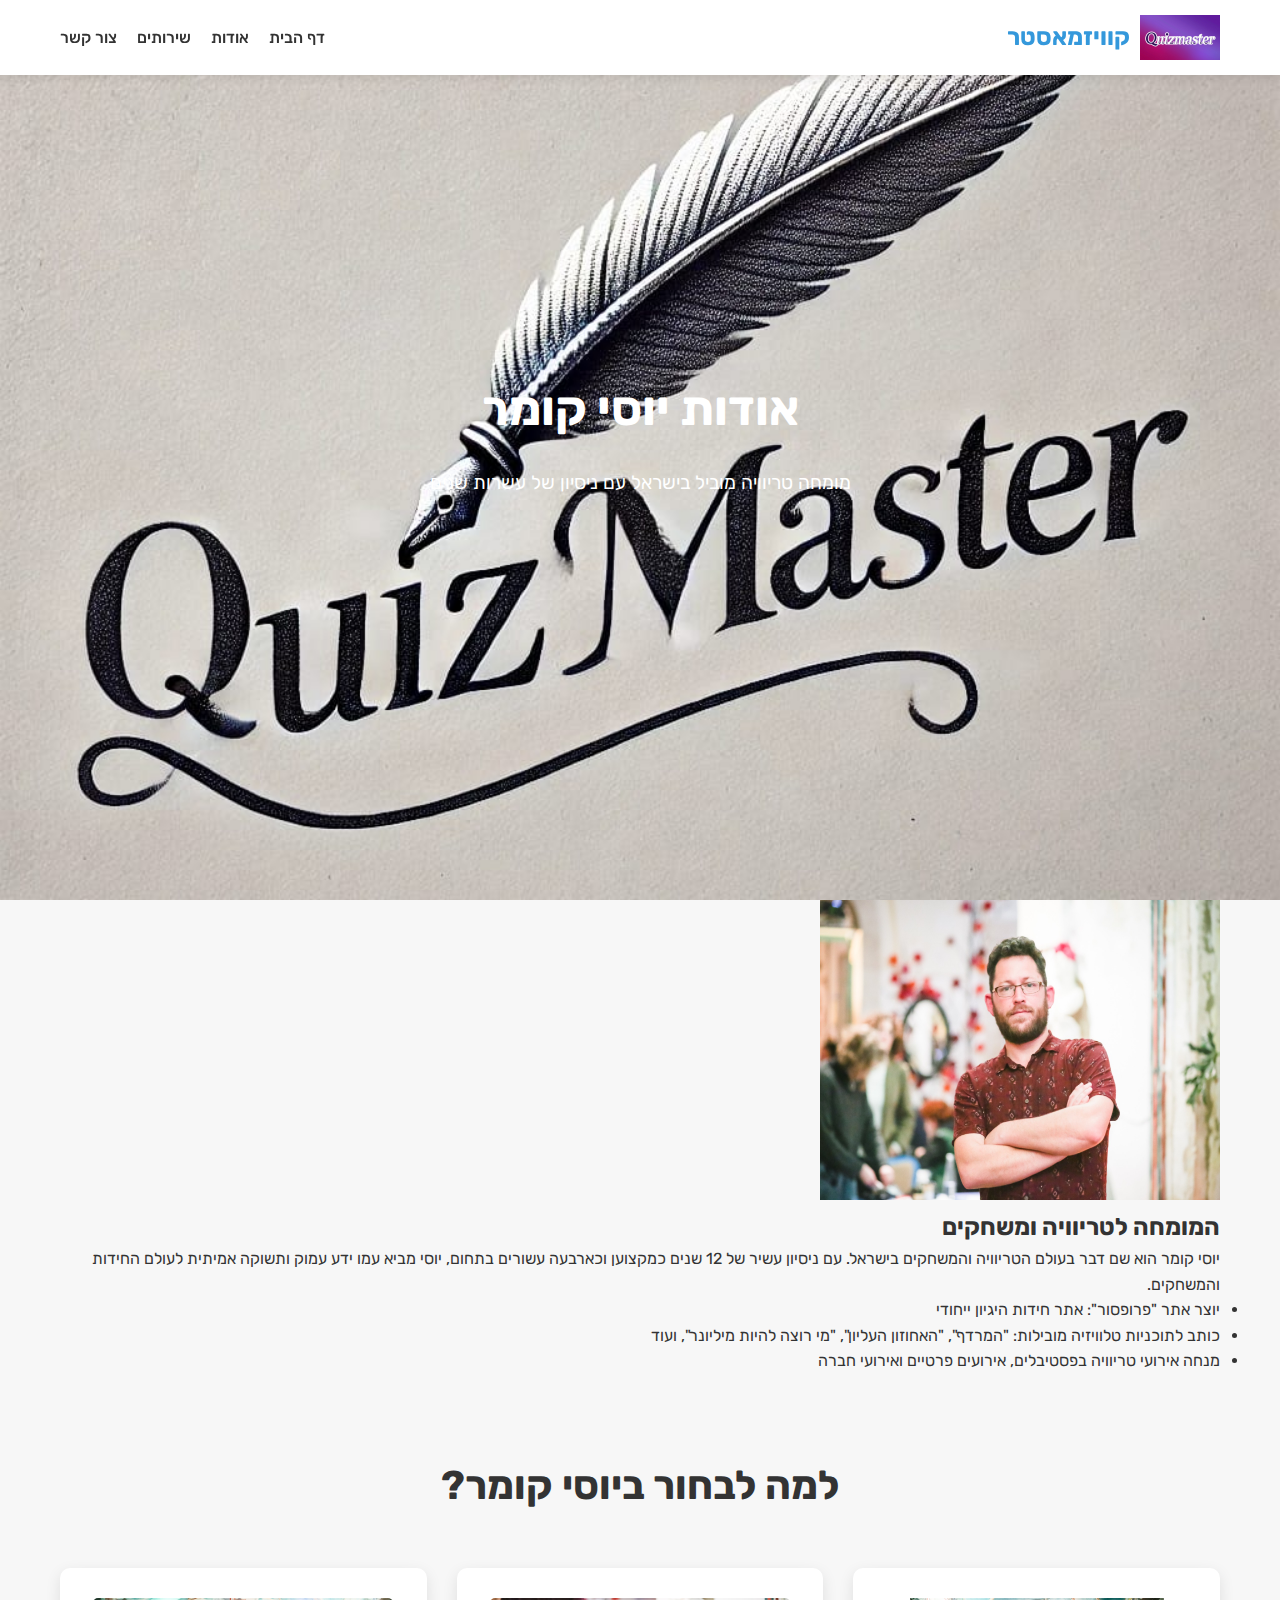
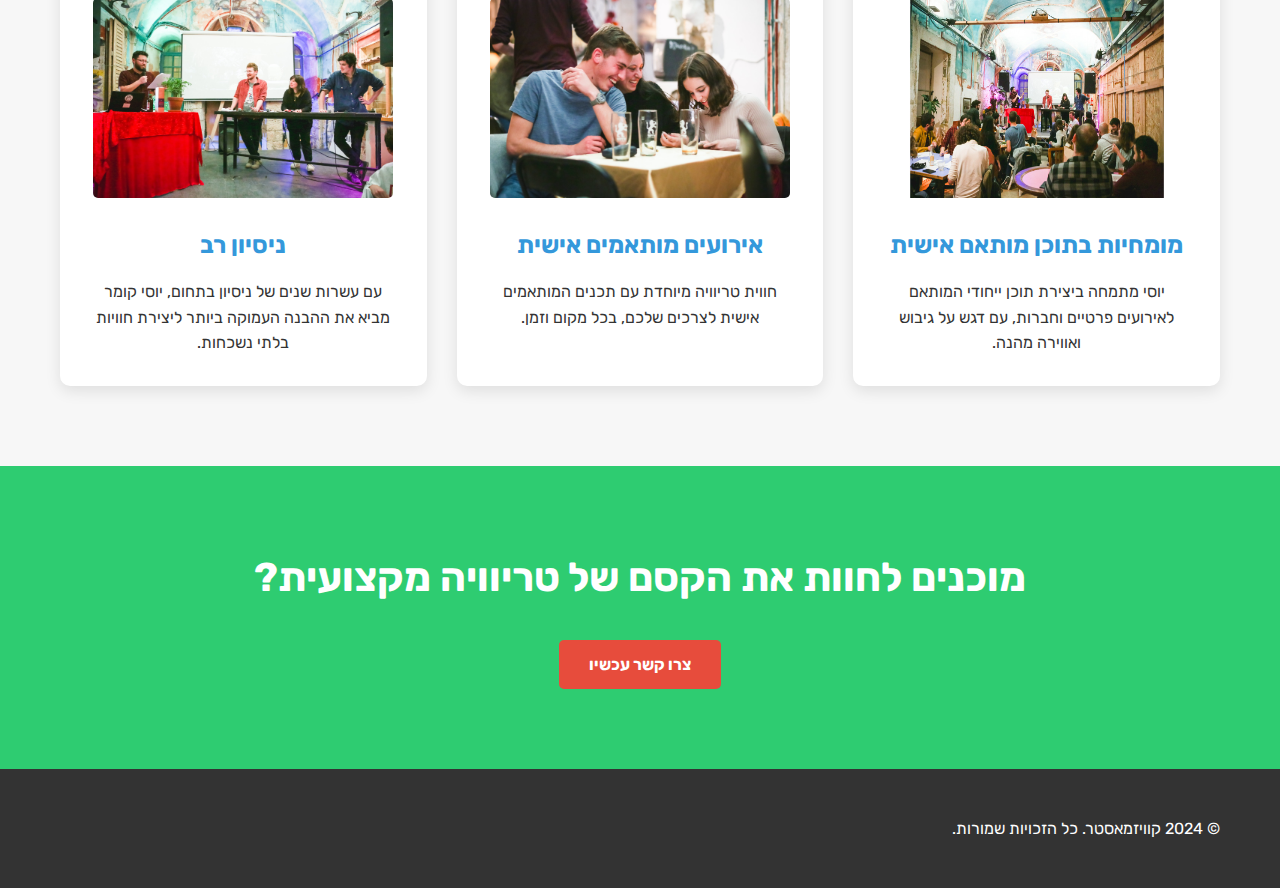
==== about.html @ f5af3669 "day 2" ====
<!DOCTYPE html>
<html lang="he" dir="rtl">
<head>
    <meta charset="UTF-8">
    <meta name="viewport" content="width=device-width, initial-scale=1.0">
    <title>אודות קוויזמאסטר - יוסי קומר</title>
    <link rel="stylesheet" href="style.css">
</head>
<body>
    <header>
        <div class="container">
            <nav>
                <a href="index.html" class="logo">
                    <img src="80slogo.jpg" alt="קוויזמאסטר לוגו" width="80" height="45">
                    <span>קוויזמאסטר</span>
                </a>
                <ul>
                    <li><a href="index.html">דף הבית</a></li>
                    <li><a href="about.html">אודות</a></li>
                    <li><a href="services.html">שירותים</a></li>
                    <li><a href="contact.html">צור קשר</a></li>
                </ul>
            </nav>
        </div>
    </header>

    <main>
        <section class="hero about-hero">
            <div class="container">
                <h1>אודות יוסי קומר</h1>
                <p>מומחה טריוויה מוביל בישראל עם ניסיון של עשרות שנים</p>
            </div>
        </section>

        <section class="about-content">
            <div class="container">
                <div class="about-grid">
                    <div class="about-image">
                        <img src="IMG-20240827-WA0011.jpg" alt="יוסי קומר" width="400" height="300">
                    </div>
                    <div class="about-text">
                        <h2>המומחה לטריוויה ומשחקים</h2>
                        <p>יוסי קומר הוא שם דבר בעולם הטריוויה והמשחקים בישראל. עם ניסיון עשיר של 12 שנים כמקצוען וכארבעה עשורים בתחום, יוסי מביא עמו ידע עמוק ותשוקה אמיתית לעולם החידות והמשחקים.</p>
                        <ul class="achievements">
                            <li>יוצר אתר "פרופסור": אתר חידות היגיון ייחודי</li>
                            <li>כותב לתוכניות טלוויזיה מובילות: "המרדף", "האחוזון העליון", "מי רוצה להיות מיליונר", ועוד</li>
                            <li>מנחה אירועי טריוויה בפסטיבלים, אירועים פרטיים ואירועי חברה</li>
                        </ul>
                    </div>
                </div>
            </div>
        </section>

        <section class="features">
            <div class="container">
                <h2>למה לבחור ביוסי קומר?</h2>
                <div class="feature-grid">
                    <div class="feature-item">
                        <img src="IMG-20240827-WA0010.jpg" alt="טריוויה מגוונת" width="300" height="200">
                        <h3>מומחיות בתוכן מותאם אישית</h3>
                        <p>יוסי מתמחה ביצירת תוכן ייחודי המותאם לאירועים פרטיים וחברות, עם דגש על גיבוש ואווירה מהנה.</p>
                    </div>
                    <div class="feature-item">
                        <img src="IMG-20240827-WA0013.jpg" alt="אירועים מותאמים אישית" width="300" height="200">
                        <h3>אירועים מותאמים אישית</h3>
                        <p>חווית טריוויה מיוחדת עם תכנים המותאמים אישית לצרכים שלכם, בכל מקום וזמן.</p>
                    </div>
                    <div class="feature-item">
                        <img src="IMG-20240827-WA0012.jpg" alt="ניסיון רב" width="300" height="200">
                        <h3>ניסיון רב</h3>
                        <p>עם עשרות שנים של ניסיון בתחום, יוסי קומר מביא את ההבנה העמוקה ביותר ליצירת חוויות בלתי נשכחות.</p>
                    </div>
                </div>
            </div>
        </section>

        <section class="cta">
            <div class="container">
                <h2>מוכנים לחוות את הקסם של טריוויה מקצועית?</h2>
                <a href="contact.html" class="cta-button">צרו קשר עכשיו</a>
            </div>
        </section>
    </main>

    <footer>
        <div class="container">
            <p>&copy; 2024 קוויזמאסטר. כל הזכויות שמורות.</p>
            <div class="social-icons">
                <a href="#" aria-label="פייסבוק"><i class="fab fa-facebook"></i></a>
                <a href="#" aria-label="טוויטר"><i class="fab fa-twitter"></i></a>
                <a href="#" aria-label="אינסטגרם"><i class="fab fa-instagram"></i></a>
            </div>
        </div>
    </footer>
</body>
</html>
---- style.css ----
@import url('https://fonts.googleapis.com/css2?family=Rubik:wght@400;500;700&display=swap');

:root {
    --primary-color: #3498db;
    --secondary-color: #2ecc71;
    --background-color: #f7f7f7;
    --text-color: #333333;
    --accent-color: #e74c3c;
}

* {
    box-sizing: border-box;
    margin: 0;
    padding: 0;
}

body {
    font-family: 'Rubik', sans-serif;
    line-height: 1.6;
    background-color: var(--background-color);
    color: var(--text-color);
    direction: rtl;
}

.container {
    max-width: 1200px;
    margin: 0 auto;
    padding: 0 20px;
}

/* Header Styles */
header {
    background-color: #fff;
    box-shadow: 0 2px 10px rgba(0, 0, 0, 0.1);
    position: fixed;
    width: 100%;
    top: 0;
    z-index: 1000;
}

nav {
    display: flex;
    justify-content: space-between;
    align-items: center;
    padding: 15px 0;
}

.logo {
    display: flex;
    align-items: center;
    text-decoration: none;
    color: var(--primary-color);
    font-weight: 700;
    font-size: 1.5rem;
}

.logo img {
    margin-left: 10px;
}

nav ul {
    display: flex;
    list-style-type: none;
}

nav ul li {
    margin-right: 20px;
}

nav ul li a {
    text-decoration: none;
    color: var(--text-color);
    font-weight: 500;
    transition: color 0.3s ease;
}

nav ul li a:hover {
    color: var(--primary-color);
}

/* Hero Section */
.hero {
    background-image: url('logos.jpg');
    background-size: cover;
    background-position: center;
    height: 100vh;
    display: flex;
    align-items: center;
    text-align: center;
    color: #fff;
}

.hero h1 {
    font-size: 3rem;
    margin-bottom: 20px;
}

.hero p {
    font-size: 1.2rem;
    margin-bottom: 30px;
}

.cta-button {
    display: inline-block;
    background-color: var(--accent-color);
    color: #fff;
    padding: 12px 30px;
    border-radius: 5px;
    text-decoration: none;
    font-weight: 700;
    transition: background-color 0.3s ease, transform 0.3s ease;
}

.cta-button:hover {
    background-color: #c0392b;
    transform: translateY(-3px);
}

/* Features Section */
.features {
    padding: 80px 0;
}

.features h2 {
    text-align: center;
    font-size: 2.5rem;
    margin-bottom: 50px;
}

.feature-grid {
    display: grid;
    grid-template-columns: repeat(auto-fit, minmax(300px, 1fr));
    gap: 30px;
}

.feature-item {
    background-color: #fff;
    border-radius: 10px;
    padding: 30px;
    text-align: center;
    box-shadow: 0 5px 15px rgba(0, 0, 0, 0.1);
    transition: transform 0.3s ease;
}

.feature-item:hover {
    transform: translateY(-10px);
}

.feature-item img {
    max-width: 100%;
    border-radius: 5px;
    margin-bottom: 20px;
}

.feature-item h3 {
    font-size: 1.5rem;
    margin-bottom: 15px;
    color: var(--primary-color);
}

/* Testimonials Section */
.testimonials {
    background-color: var(--primary-color);
    color: #fff;
    padding: 80px 0;
}

.testimonials h2 {
    text-align: center;
    font-size: 2.5rem;
    margin-bottom: 50px;
}

.testimonial-slider {
    max-width: 800px;
    margin: 0 auto;
}

.testimonial-item {
    text-align: center;
}

.testimonial-item p {
    font-size: 1.2rem;
    font-style: italic;
    margin-bottom: 20px;
}

.testimonial-item cite {
    font-weight: 700;
}

/* CTA Section */
.cta {
    background-color: var(--secondary-color);
    color: #fff;
    padding: 80px 0;
    text-align: center;
}

.cta h2 {
    font-size: 2.5rem;
    margin-bottom: 30px;
}

/* Footer Styles */
footer {
    background-color: #333;
    color: #fff;
    padding: 40px 0;
}

footer .container {
    display: flex;
    justify-content: space-between;
    align-items: center;
}

.social-icons a {
    color: #fff;
    font-size: 1.5rem;
    margin-right: 15px;
    transition: color 0.3s ease;
}

.social-icons a:hover {
    color: var(--primary-color);
}

/* Responsive Design */
@media (max-width: 768px) {
    nav {
        flex-direction: column;
    }

    nav ul {
        margin-top: 20px;
    }

    .hero h1 {
        font-size: 2.5rem;
    }

    .feature-grid {
        grid-template-columns: 1fr;
    }

    footer .container {
        flex-direction: column;
        text-align: center;
    }

    .social-icons {
        margin-top: 20px;
    }
}
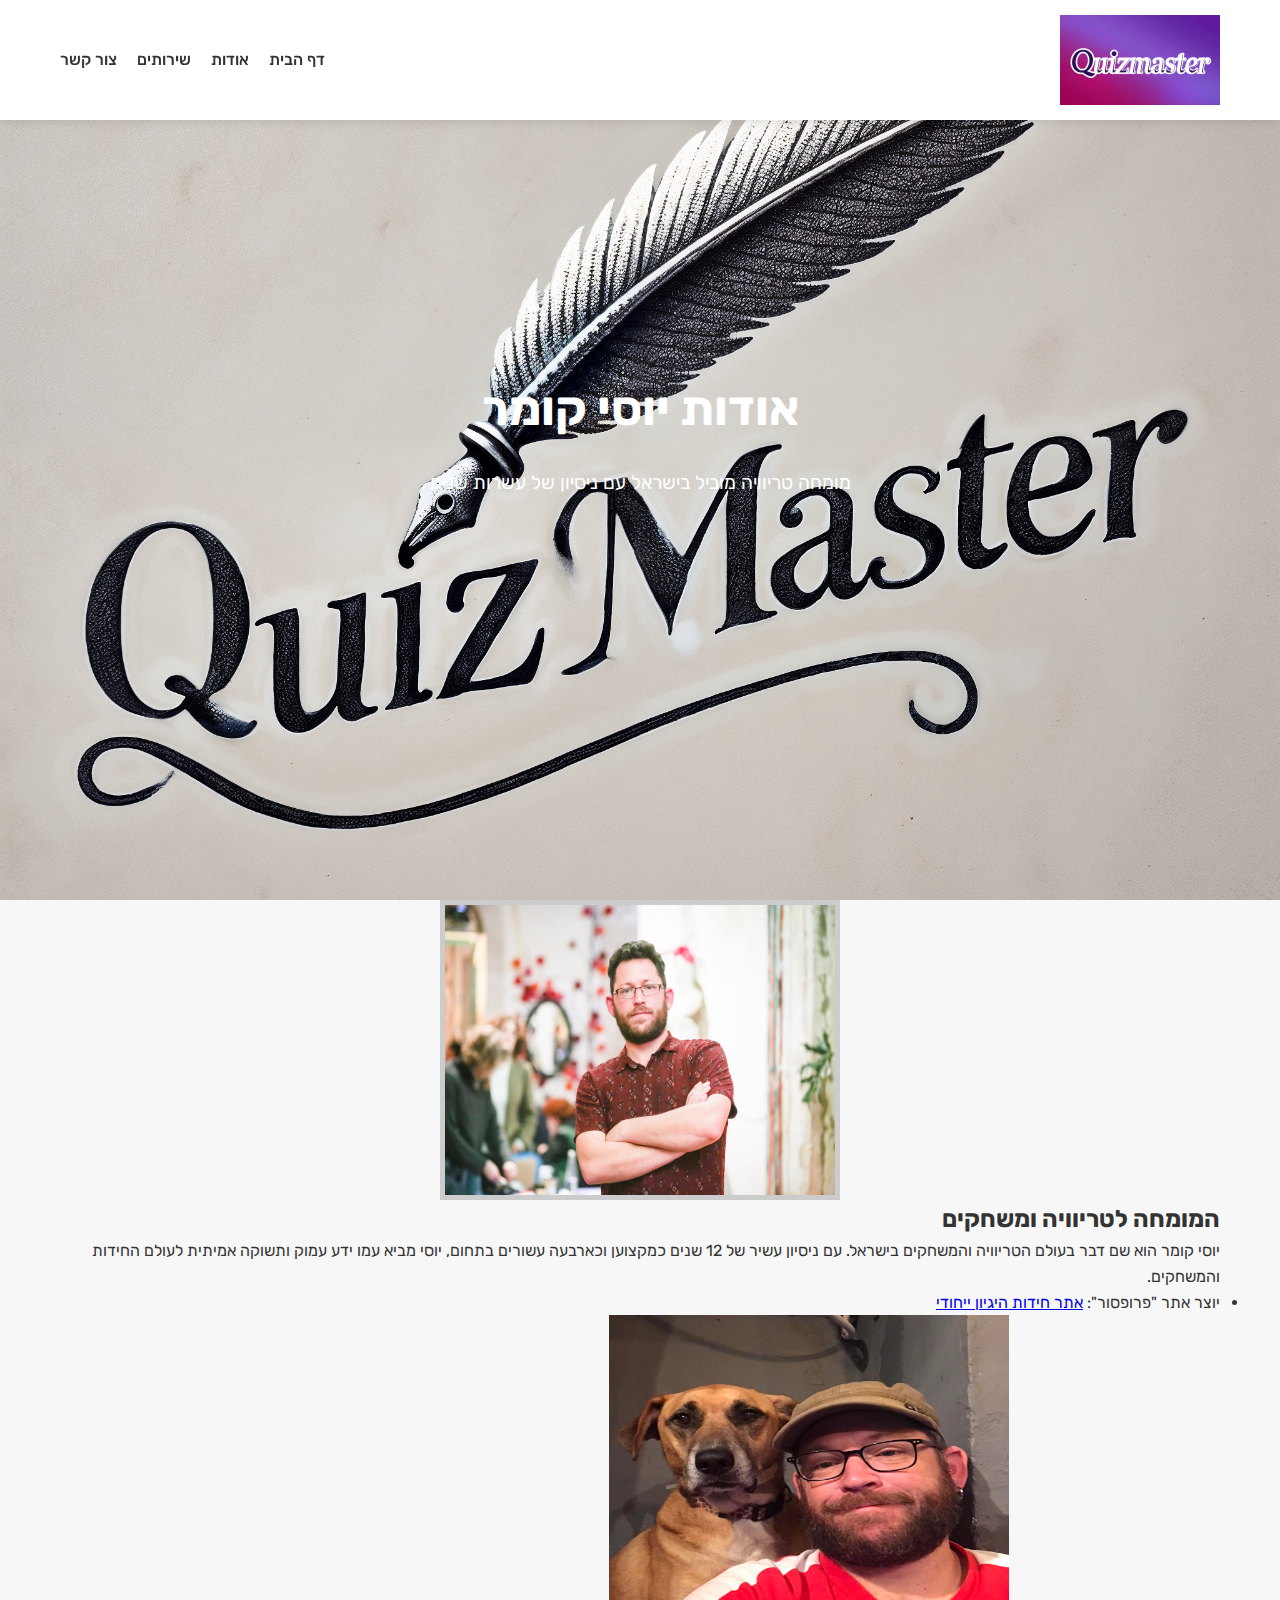
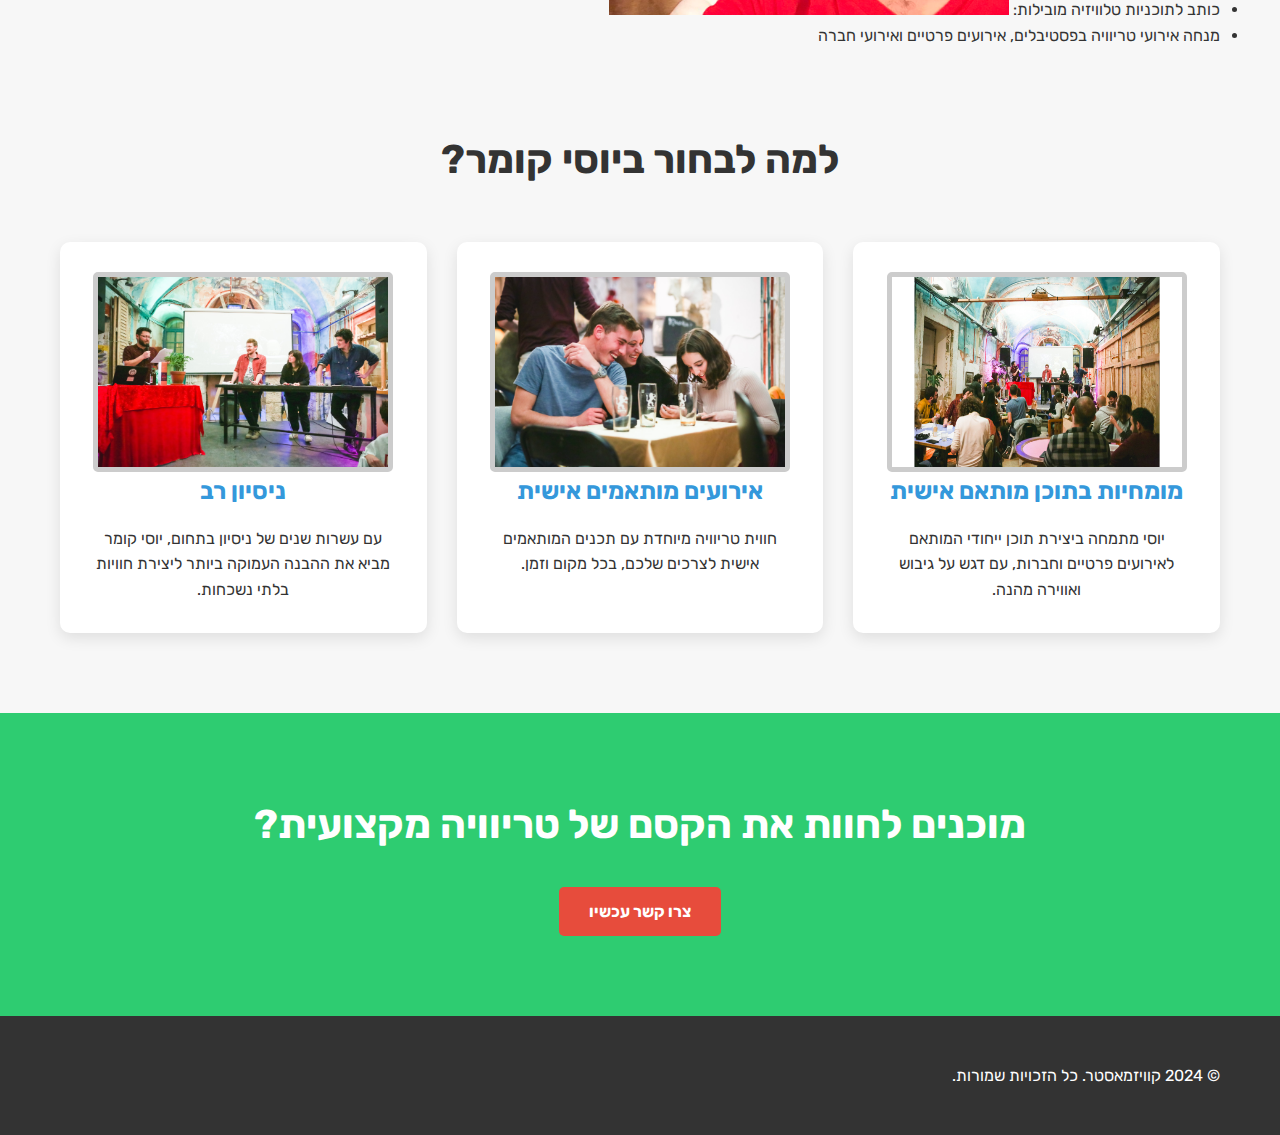
==== commit bd9d2e4c: "day 2" ====
--- a/about.html
+++ b/about.html
@@ -5,14 +5,20 @@
     <meta name="viewport" content="width=device-width, initial-scale=1.0">
     <title>אודות קוויזמאסטר - יוסי קומר</title>
     <link rel="stylesheet" href="style.css">
+    <style>
+        .about-image img, .feature-item img {
+            display: block;
+            margin: 0 auto;
+            border: 5px solid #ccc;
+        }
+    </style>
 </head>
 <body>
     <header>
         <div class="container">
             <nav>
                 <a href="index.html" class="logo">
-                    <img src="80slogo.jpg" alt="קוויזמאסטר לוגו" width="80" height="45">
-                    <span>קוויזמאסטר</span>
+                    <img src="80slogo.jpg" alt="קוויזמאסטר לוגו" width="160" height="90">
                 </a>
                 <ul>
                     <li><a href="index.html">דף הבית</a></li>
@@ -42,8 +48,8 @@
                         <h2>המומחה לטריוויה ומשחקים</h2>
                         <p>יוסי קומר הוא שם דבר בעולם הטריוויה והמשחקים בישראל. עם ניסיון עשיר של 12 שנים כמקצוען וכארבעה עשורים בתחום, יוסי מביא עמו ידע עמוק ותשוקה אמיתית לעולם החידות והמשחקים.</p>
                         <ul class="achievements">
-                            <li>יוצר אתר "פרופסור": אתר חידות היגיון ייחודי</li>
-                            <li>כותב לתוכניות טלוויזיה מובילות: "המרדף", "האחוזון העליון", "מי רוצה להיות מיליונר", ועוד</li>
+                            <li>יוצר אתר "פרופסור": <a href="https://professor.amiacyb.org/" target="_blank">אתר חידות היגיון ייחודי</a></li>
+                            <li>כותב לתוכניות טלוויזיה מובילות: <img src="busby.jpg" alt="תוכניות טלוויזיה" width="400" height="300"></li>
                             <li>מנחה אירועי טריוויה בפסטיבלים, אירועים פרטיים ואירועי חברה</li>
                         </ul>
                     </div>
--- a/style.css
+++ b/style.css
@@ -80,7 +80,7 @@
 
 /* Hero Section */
 .hero {
-    background-image: url('logos.jpg');
+    background-image: url('logos2.jpg');
     background-size: cover;
     background-position: center;
     height: 100vh;
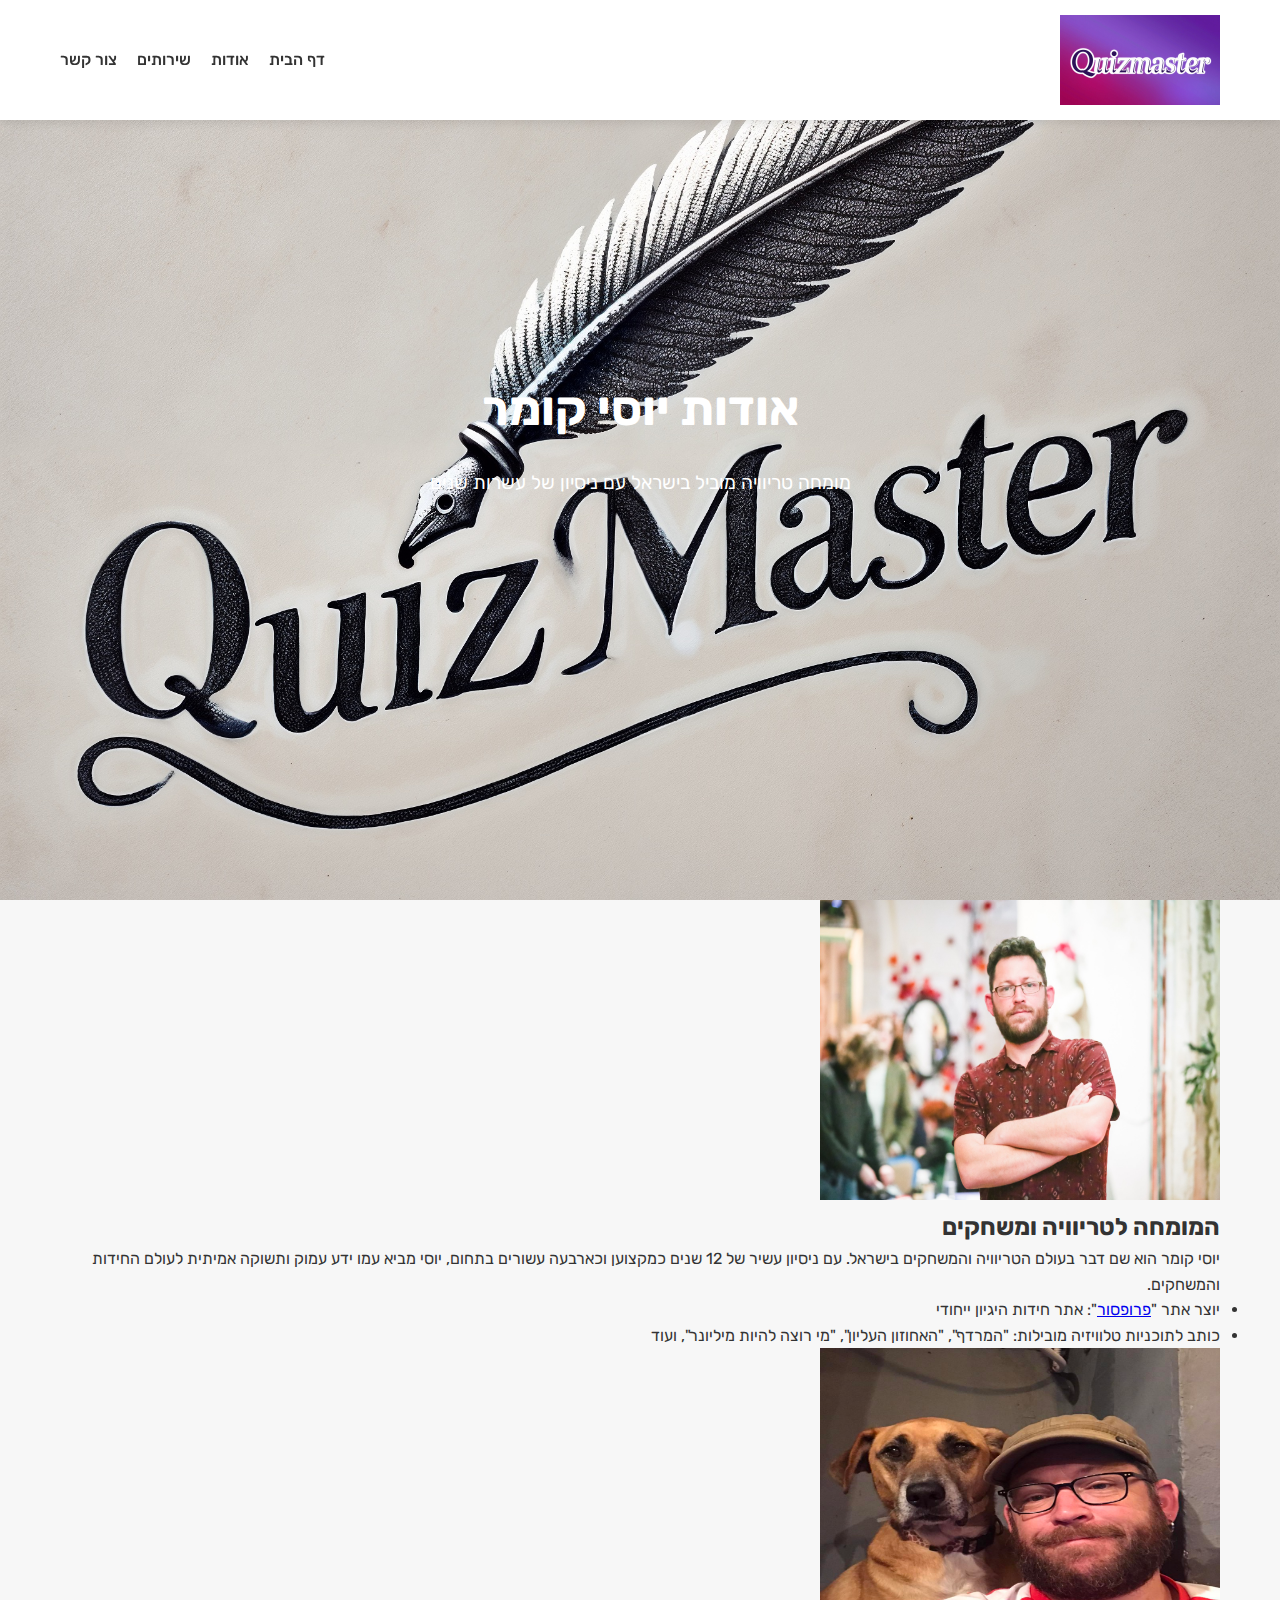
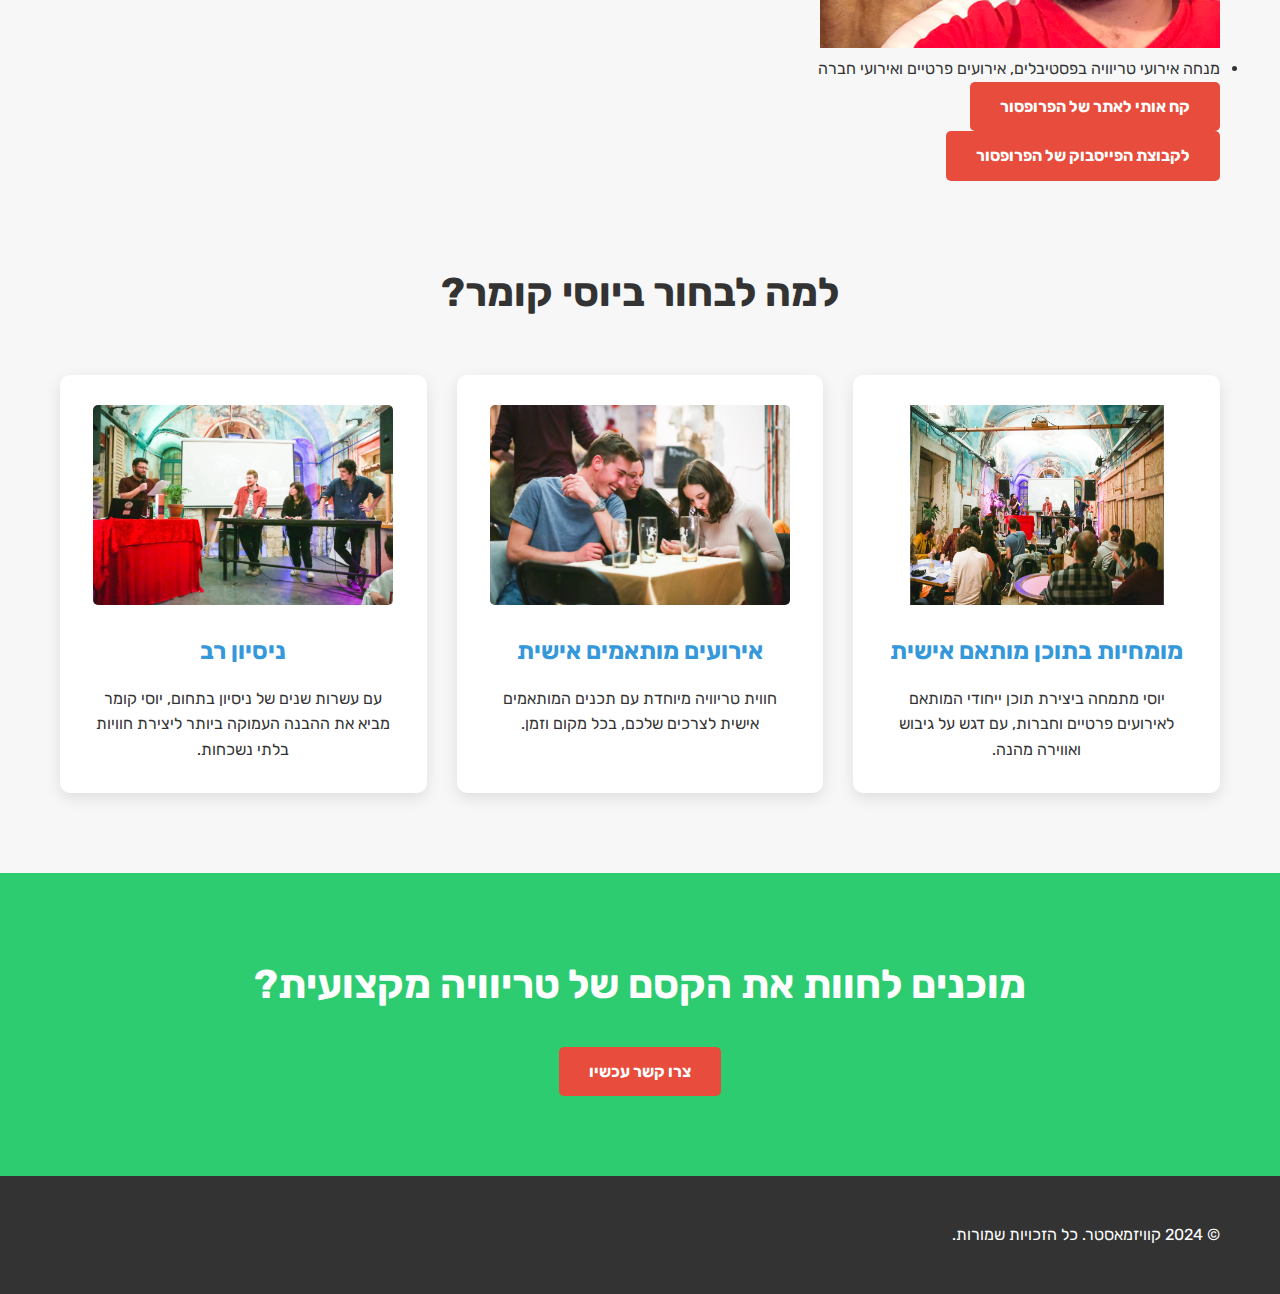
==== commit f6a1d1f0: "day 2" ====
--- a/about.html
+++ b/about.html
@@ -5,13 +5,6 @@
     <meta name="viewport" content="width=device-width, initial-scale=1.0">
     <title>אודות קוויזמאסטר - יוסי קומר</title>
     <link rel="stylesheet" href="style.css">
-    <style>
-        .about-image img, .feature-item img {
-            display: block;
-            margin: 0 auto;
-            border: 5px solid #ccc;
-        }
-    </style>
 </head>
 <body>
     <header>
@@ -48,10 +41,14 @@
                         <h2>המומחה לטריוויה ומשחקים</h2>
                         <p>יוסי קומר הוא שם דבר בעולם הטריוויה והמשחקים בישראל. עם ניסיון עשיר של 12 שנים כמקצוען וכארבעה עשורים בתחום, יוסי מביא עמו ידע עמוק ותשוקה אמיתית לעולם החידות והמשחקים.</p>
                         <ul class="achievements">
-                            <li>יוצר אתר "פרופסור": <a href="https://professor.amiacyb.org/" target="_blank">אתר חידות היגיון ייחודי</a></li>
-                            <li>כותב לתוכניות טלוויזיה מובילות: <img src="busby.jpg" alt="תוכניות טלוויזיה" width="400" height="300"></li>
+                            <li>יוצר אתר "<a href="https://professor.amiacyb.org/" target="_blank">פרופסור</a>": אתר חידות היגיון ייחודי</li>
+                            <li>כותב לתוכניות טלוויזיה מובילות: "המרדף", "האחוזון העליון", "מי רוצה להיות מיליונר", ועוד <br>
+                                <img src="busby.jpg" alt="תוכניות טלוויזיה" width="400" height="300">
+                            </li>
                             <li>מנחה אירועי טריוויה בפסטיבלים, אירועים פרטיים ואירועי חברה</li>
                         </ul>
+                        <p><a href="https://professor.amiacyb.org/" class="cta-button" target="_blank">קח אותי לאתר של הפרופסור</a></p>
+                        <p><a href="https://www.facebook.com/professoramiacyborg/?locale=he_IL" class="cta-button" target="_blank">לקבוצת הפייסבוק של הפרופסור</a></p>
                     </div>
                 </div>
             </div>
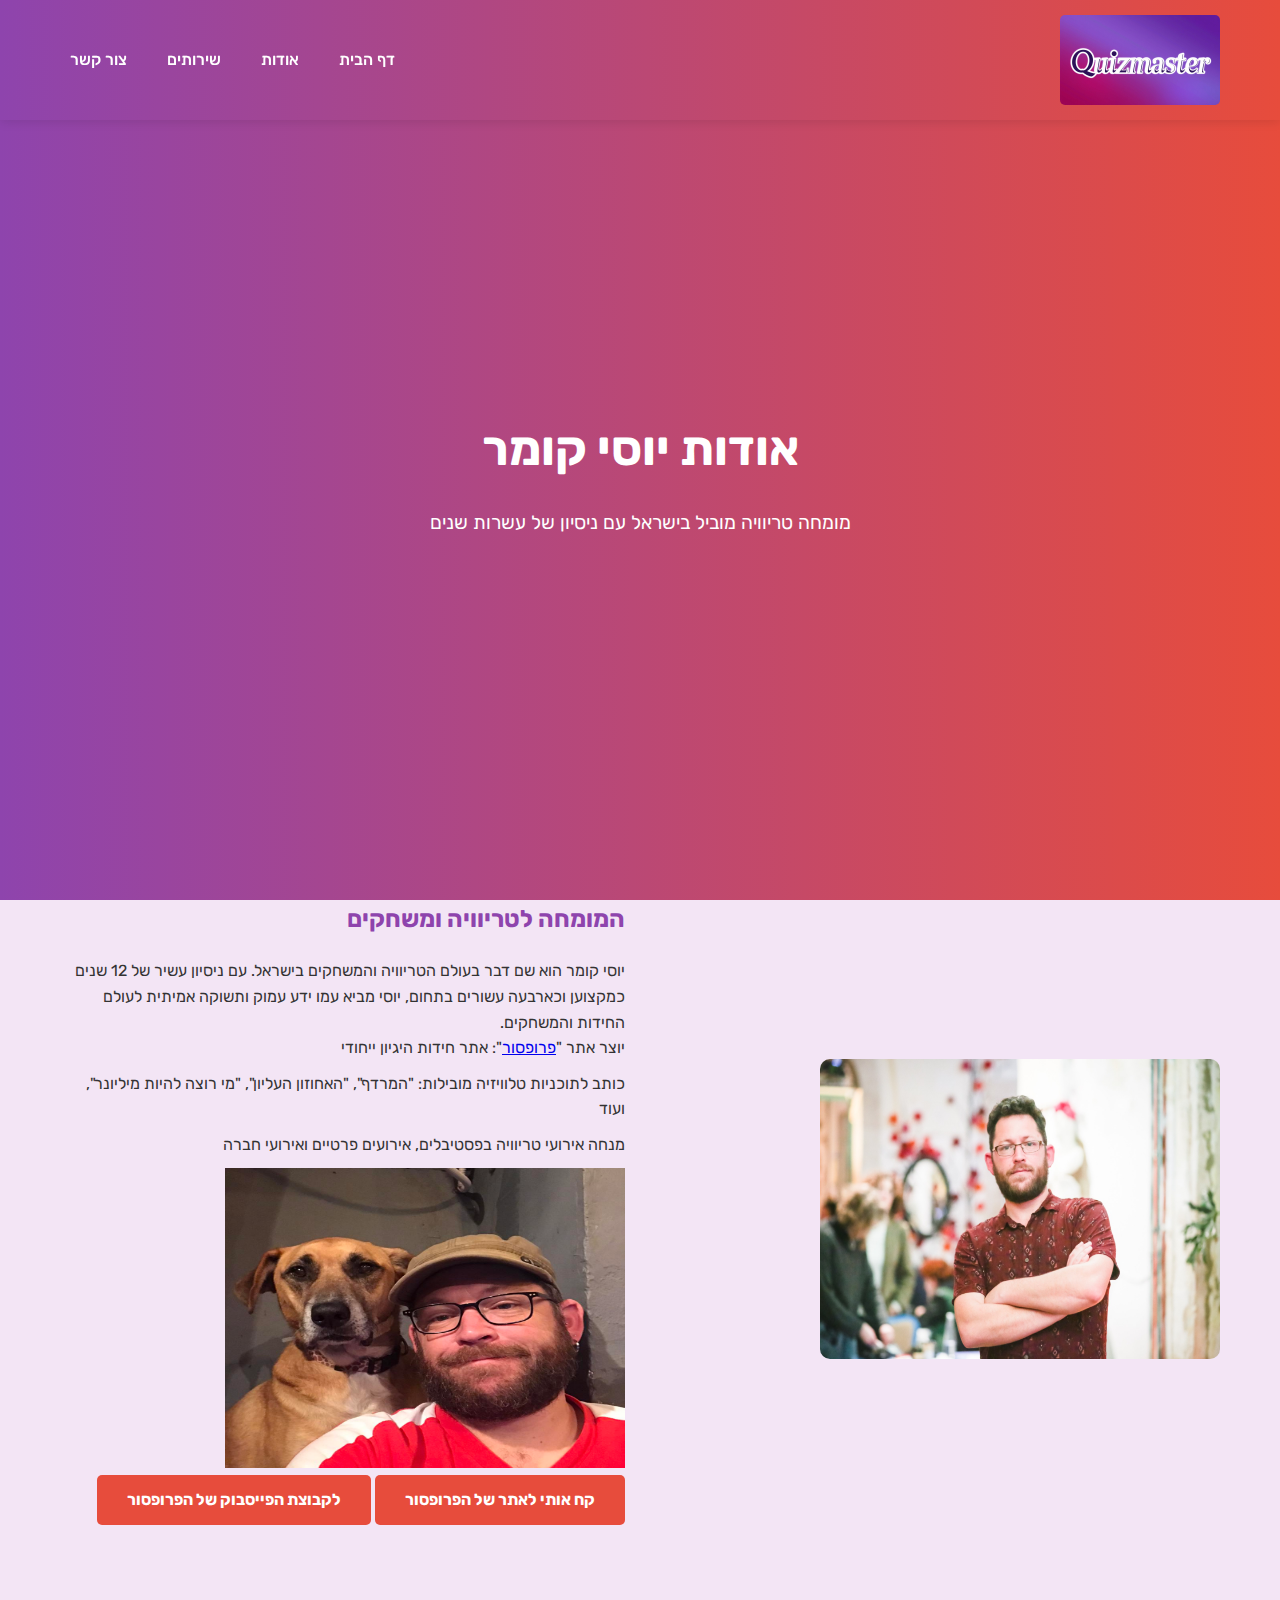
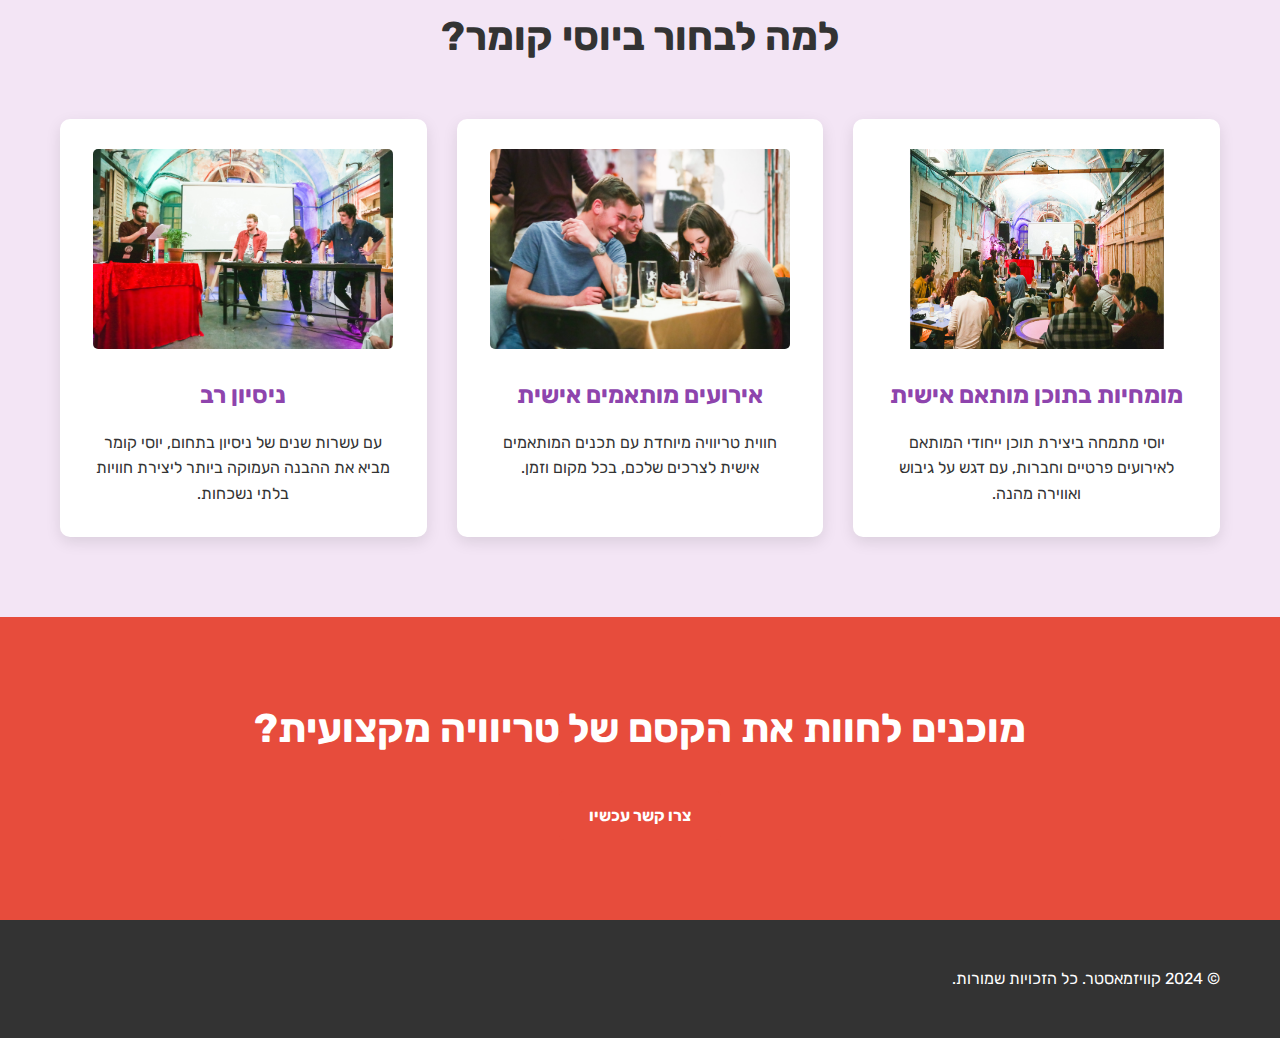
==== commit 8953341e: "day 2" ====
--- a/about.html
+++ b/about.html
@@ -3,7 +3,7 @@
 <head>
     <meta charset="UTF-8">
     <meta name="viewport" content="width=device-width, initial-scale=1.0">
-    <title>אודות קוויזמאסטר - יוסי קומר</title>
+    <title>אודות יוסי קומר - קוויזמאסטר</title>
     <link rel="stylesheet" href="style.css">
 </head>
 <body>
@@ -11,7 +11,7 @@
         <div class="container">
             <nav>
                 <a href="index.html" class="logo">
-                    <img src="80slogo.jpg" alt="קוויזמאסטר לוגו" width="160" height="90">
+                    <img src="80slogo.jpg" width="160" height="90" alt="קוויזמאסטר לוגו">
                 </a>
                 <ul>
                     <li><a href="index.html">דף הבית</a></li>
@@ -23,7 +23,7 @@
         </div>
     </header>
 
-    <main>
+    <main role="main">
         <section class="hero about-hero">
             <div class="container">
                 <h1>אודות יוסי קומר</h1>
@@ -31,45 +31,46 @@
             </div>
         </section>
 
-        <section class="about-content">
+        <section class="section about-content">
             <div class="container">
                 <div class="about-grid">
                     <div class="about-image">
-                        <img src="IMG-20240827-WA0011.jpg" alt="יוסי קומר" width="400" height="300">
+                        <img src="IMG-20240827-WA0011.jpg" width="400" height="300" alt="יוסי קומר">
                     </div>
                     <div class="about-text">
                         <h2>המומחה לטריוויה ומשחקים</h2>
                         <p>יוסי קומר הוא שם דבר בעולם הטריוויה והמשחקים בישראל. עם ניסיון עשיר של 12 שנים כמקצוען וכארבעה עשורים בתחום, יוסי מביא עמו ידע עמוק ותשוקה אמיתית לעולם החידות והמשחקים.</p>
-                        <ul class="achievements">
+                        <ul>
                             <li>יוצר אתר "<a href="https://professor.amiacyb.org/" target="_blank">פרופסור</a>": אתר חידות היגיון ייחודי</li>
-                            <li>כותב לתוכניות טלוויזיה מובילות: "המרדף", "האחוזון העליון", "מי רוצה להיות מיליונר", ועוד <br>
-                                <img src="busby.jpg" alt="תוכניות טלוויזיה" width="400" height="300">
-                            </li>
+                            <li>כותב לתוכניות טלוויזיה מובילות: "המרדף", "האחוזון העליון", "מי רוצה להיות מיליונר", ועוד</li>
                             <li>מנחה אירועי טריוויה בפסטיבלים, אירועים פרטיים ואירועי חברה</li>
                         </ul>
-                        <p><a href="https://professor.amiacyb.org/" class="cta-button" target="_blank">קח אותי לאתר של הפרופסור</a></p>
-                        <p><a href="https://www.facebook.com/professoramiacyborg/?locale=he_IL" class="cta-button" target="_blank">לקבוצת הפייסבוק של הפרופסור</a></p>
+                        <img src="busby.jpg" width="400" height="300" alt="תוכניות טלוויזיה">
+                        <div class="cta-buttons">
+                            <a href="https://professor.amiacyb.org/" class="cta-button" target="_blank">קח אותי לאתר של הפרופסור</a>
+                            <a href="https://www.facebook.com/professoramiacyborg/?locale=he_IL" class="cta-button" target="_blank">לקבוצת הפייסבוק של הפרופסור</a>
+                        </div>
                     </div>
                 </div>
             </div>
         </section>
 
-        <section class="features">
+        <section class="section features">
             <div class="container">
                 <h2>למה לבחור ביוסי קומר?</h2>
                 <div class="feature-grid">
                     <div class="feature-item">
-                        <img src="IMG-20240827-WA0010.jpg" alt="טריוויה מגוונת" width="300" height="200">
+                        <img src="IMG-20240827-WA0010.jpg" width="300" height="200" alt="טריוויה מגוונת">
                         <h3>מומחיות בתוכן מותאם אישית</h3>
                         <p>יוסי מתמחה ביצירת תוכן ייחודי המותאם לאירועים פרטיים וחברות, עם דגש על גיבוש ואווירה מהנה.</p>
                     </div>
                     <div class="feature-item">
-                        <img src="IMG-20240827-WA0013.jpg" alt="אירועים מותאמים אישית" width="300" height="200">
+                        <img src="IMG-20240827-WA0013.jpg" width="300" height="200" alt="אירועים מותאמים אישית">
                         <h3>אירועים מותאמים אישית</h3>
                         <p>חווית טריוויה מיוחדת עם תכנים המותאמים אישית לצרכים שלכם, בכל מקום וזמן.</p>
                     </div>
                     <div class="feature-item">
-                        <img src="IMG-20240827-WA0012.jpg" alt="ניסיון רב" width="300" height="200">
+                        <img src="IMG-20240827-WA0012.jpg" width="300" height="200" alt="ניסיון רב">
                         <h3>ניסיון רב</h3>
                         <p>עם עשרות שנים של ניסיון בתחום, יוסי קומר מביא את ההבנה העמוקה ביותר ליצירת חוויות בלתי נשכחות.</p>
                     </div>
@@ -77,7 +78,7 @@
             </div>
         </section>
 
-        <section class="cta">
+        <section class="section cta">
             <div class="container">
                 <h2>מוכנים לחוות את הקסם של טריוויה מקצועית?</h2>
                 <a href="contact.html" class="cta-button">צרו קשר עכשיו</a>
@@ -87,7 +88,7 @@
 
     <footer>
         <div class="container">
-            <p>&copy; 2024 קוויזמאסטר. כל הזכויות שמורות.</p>
+            <p>© 2024 קוויזמאסטר. כל הזכויות שמורות.</p>
             <div class="social-icons">
                 <a href="#" aria-label="פייסבוק"><i class="fab fa-facebook"></i></a>
                 <a href="#" aria-label="טוויטר"><i class="fab fa-twitter"></i></a>
@@ -96,4 +97,4 @@
         </div>
     </footer>
 </body>
-</html>
+</html>--- a/style.css
+++ b/style.css
@@ -1,11 +1,11 @@
 @import url('https://fonts.googleapis.com/css2?family=Rubik:wght@400;500;700&display=swap');
 
 :root {
-    --primary-color: #3498db;
-    --secondary-color: #2ecc71;
-    --background-color: #f7f7f7;
+    --primary-color: #8e44ad; /* Deep purple */
+    --secondary-color: #e74c3c; /* Accent pink */
+    --background-color: #f3e5f5; /* Light purple background */
     --text-color: #333333;
-    --accent-color: #e74c3c;
+    --accent-color: #9b59b6; /* Lighter purple */
 }
 
 * {
@@ -30,7 +30,7 @@
 
 /* Header Styles */
 header {
-    background-color: #fff;
+    background-image: linear-gradient(to right, #8e44ad, #e74c3c);
     box-shadow: 0 2px 10px rgba(0, 0, 0, 0.1);
     position: fixed;
     width: 100%;
@@ -49,13 +49,11 @@
     display: flex;
     align-items: center;
     text-decoration: none;
-    color: var(--primary-color);
-    font-weight: 700;
-    font-size: 1.5rem;
 }
 
 .logo img {
     margin-left: 10px;
+    border-radius: 5px;
 }
 
 nav ul {
@@ -69,18 +67,20 @@
 
 nav ul li a {
     text-decoration: none;
-    color: var(--text-color);
+    color: #fff;
     font-weight: 500;
     transition: color 0.3s ease;
+    padding: 5px 10px;
+    border-radius: 5px;
 }
 
 nav ul li a:hover {
-    color: var(--primary-color);
+    background-color: rgba(255, 255, 255, 0.2);
 }
 
 /* Hero Section */
 .hero {
-    background-image: url('logos2.jpg');
+    background-image: linear-gradient(to right, #8e44ad, #e74c3c);
     background-size: cover;
     background-position: center;
     height: 100vh;
@@ -88,6 +88,7 @@
     align-items: center;
     text-align: center;
     color: #fff;
+    padding-top: 80px; /* Add padding to account for fixed header */
 }
 
 .hero h1 {
@@ -102,7 +103,7 @@
 
 .cta-button {
     display: inline-block;
-    background-color: var(--accent-color);
+    background-color: var(--secondary-color);
     color: #fff;
     padding: 12px 30px;
     border-radius: 5px;
@@ -118,139 +119,169 @@
 
 /* Features Section */
 .features {
-    padding: 80px 0;
+  padding: 80px 0;
 }
 
 .features h2 {
-    text-align: center;
-    font-size: 2.5rem;
-    margin-bottom: 50px;
+  text-align: center;
+  font-size: 2.5rem;
+  margin-bottom: 50px;
 }
 
 .feature-grid {
-    display: grid;
-    grid-template-columns: repeat(auto-fit, minmax(300px, 1fr));
-    gap: 30px;
+  display: grid;
+  grid-template-columns: repeat(auto-fit, minmax(300px, 1fr));
+  gap: 30px;
 }
 
 .feature-item {
-    background-color: #fff;
-    border-radius: 10px;
-    padding: 30px;
-    text-align: center;
-    box-shadow: 0 5px 15px rgba(0, 0, 0, 0.1);
-    transition: transform 0.3s ease;
+  background-color: #fff;
+  border-radius: 10px;
+  padding: 30px;
+  text-align: center;
+  box-shadow: 0 5px 15px rgba(0, 0, 0, 0.1);
+  transition: transform 0.3s ease;
 }
 
 .feature-item:hover {
-    transform: translateY(-10px);
+  transform: translateY(-10px);
 }
 
 .feature-item img {
-    max-width: 100%;
-    border-radius: 5px;
-    margin-bottom: 20px;
+  max-width: 100%;
+  border-radius: 5px;
+  margin-bottom: 20px;
 }
 
 .feature-item h3 {
-    font-size: 1.5rem;
-    margin-bottom: 15px;
-    color: var(--primary-color);
+  font-size: 1.5rem;
+  margin-bottom: 15px;
+  color: var(--primary-color);
 }
 
 /* Testimonials Section */
 .testimonials {
-    background-color: var(--primary-color);
-    color: #fff;
-    padding: 80px 0;
+  background-color: var(--primary-color);
+  color: #fff;
+  padding: 80px 0;
 }
 
 .testimonials h2 {
-    text-align: center;
-    font-size: 2.5rem;
-    margin-bottom: 50px;
+  text-align: center;
+  font-size: 2.5rem;
+  margin-bottom: 50px;
 }
 
 .testimonial-slider {
-    max-width: 800px;
-    margin: 0 auto;
+  max-width: 800px;
+  margin: 0 auto;
 }
 
 .testimonial-item {
-    text-align: center;
+  text-align: center;
 }
 
 .testimonial-item p {
-    font-size: 1.2rem;
-    font-style: italic;
-    margin-bottom: 20px;
+  font-size: 1.2rem;
+  font-style: italic;
+  margin-bottom: 20px;
 }
 
 .testimonial-item cite {
-    font-weight: 700;
+  font-weight: 700;
+}
+
+.about-hero {
+  background-image: linear-gradient(to right, #8e44ad, #e74c3c);
+}
+
+.about-grid {
+  display: grid;
+  grid-template-columns: 1fr 1fr;
+  gap: 30px;
+  align-items: center;
+}
+
+.about-image img {
+  max-width: 100%;
+  border-radius: 10px;
+}
+
+.about-text h2 {
+  color: var(--primary-color);
+  margin-bottom: 20px;
+}
+
+.about-text ul {
+  list-style-type: none;
+  padding-left: 0;
+}
+
+.about-text li {
+  margin-bottom: 10px;
 }
 
 /* CTA Section */
 .cta {
-    background-color: var(--secondary-color);
-    color: #fff;
-    padding: 80px 0;
-    text-align: center;
+  background-color: var(--secondary-color);
+  color: #fff;
+  padding: 80px 0;
+  text-align: center;
 }
 
 .cta h2 {
-    font-size: 2.5rem;
-    margin-bottom: 30px;
+  font-size: 2.5rem;
+  margin-bottom: 30px;
 }
 
 /* Footer Styles */
 footer {
-    background-color: #333;
-    color: #fff;
-    padding: 40px 0;
+  background-color: #333;
+  color: #fff;
+  padding: 40px 0;
 }
 
 footer .container {
-    display: flex;
-    justify-content: space-between;
-    align-items: center;
+  display: flex;
+  justify-content: space-between;
+  align-items: center;
 }
 
 .social-icons a {
-    color: #fff;
-    font-size: 1.5rem;
-    margin-right: 15px;
-    transition: color 0.3s ease;
+  color: #fff;
+  font-size: 1.5rem;
+  margin-right: 15px;
+  transition: color 0.3s ease;
 }
 
 .social-icons a:hover {
-    color: var(--primary-color);
+  color: var(--primary-color);
 }
 
 /* Responsive Design */
 @media (max-width: 768px) {
-    nav {
-        flex-direction: column;
-    }
-
-    nav ul {
-        margin-top: 20px;
-    }
-
-    .hero h1 {
-        font-size: 2.5rem;
-    }
-
-    .feature-grid {
-        grid-template-columns: 1fr;
-    }
-
-    footer .container {
-        flex-direction: column;
-        text-align: center;
-    }
-
-    .social-icons {
-        margin-top: 20px;
-    }
+  nav {
+      flex-direction: column;
+  }
+
+  nav ul {
+      margin-top: 20px;
+  }
+
+  .hero h1 {
+      font-size: 2.5rem;
+  }
+
+  .feature-grid {
+      grid-template-columns: 1fr;
+  }
+
+  footer .container {
+      flex-direction: column;
+      text-align: center;
+  }
+
+  .social-icons {
+      margin-top: 20px;
+  }
 }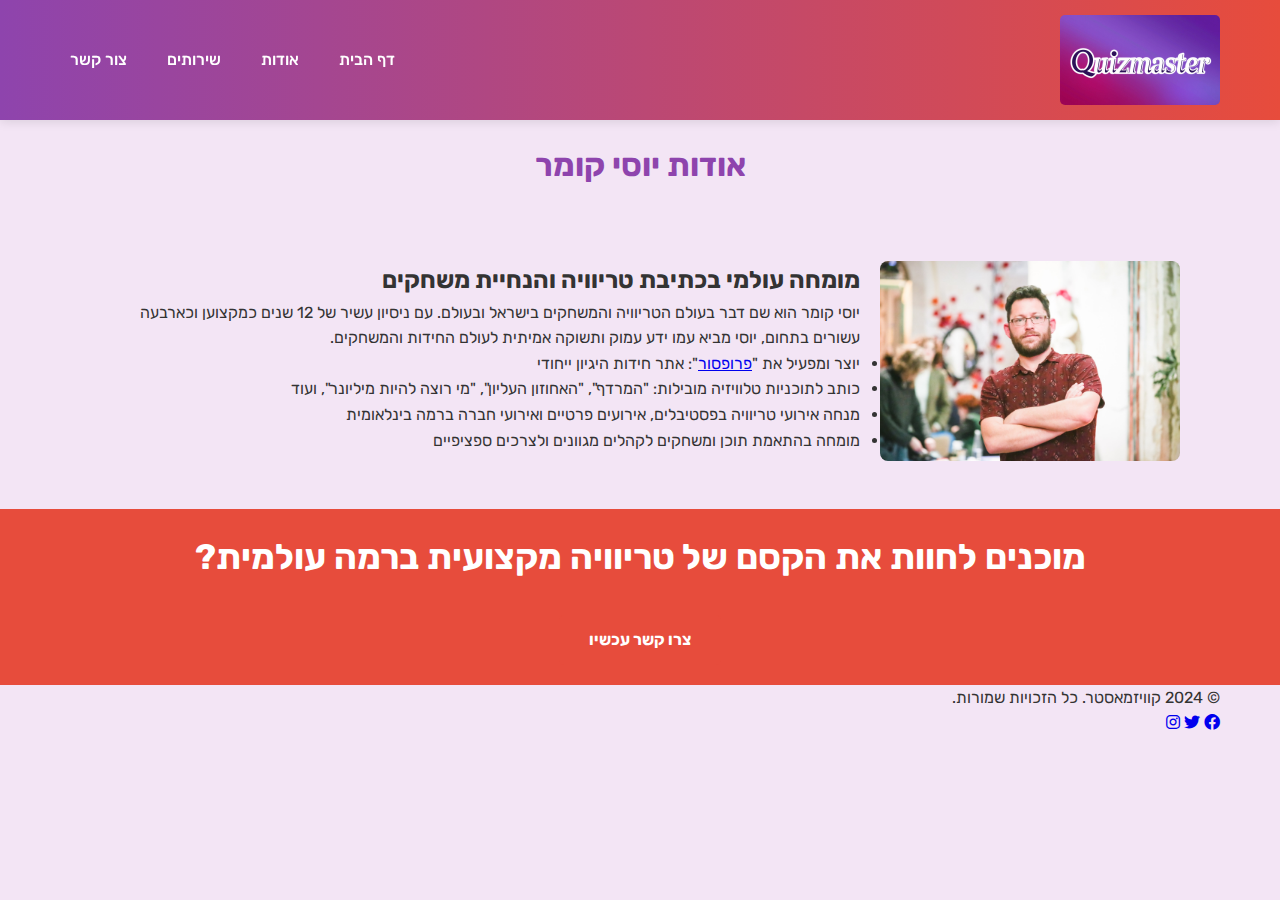
==== commit 9f4b885f: "made everything" ====
--- a/about.html
+++ b/about.html
@@ -5,82 +5,46 @@
     <meta name="viewport" content="width=device-width, initial-scale=1.0">
     <title>אודות יוסי קומר - קוויזמאסטר</title>
     <link rel="stylesheet" href="style.css">
+    <link rel="stylesheet" href="https://cdnjs.cloudflare.com/ajax/libs/font-awesome/6.0.0-beta3/css/all.min.css">
 </head>
-<body>
+<body class="with-header-padding">
     <header>
         <div class="container">
             <nav>
                 <a href="index.html" class="logo">
-                    <img src="80slogo.jpg" width="160" height="90" alt="קוויזמאסטר לוגו">
+                    <img src="80slogo.jpg" alt="קוויזמאסטר לוגו" width="160" height="90">
                 </a>
-                <ul>
-                    <li><a href="index.html">דף הבית</a></li>
-                    <li><a href="about.html">אודות</a></li>
-                    <li><a href="services.html">שירותים</a></li>
-                    <li><a href="contact.html">צור קשר</a></li>
-                </ul>
+                <!-- The hamburger menu will be inserted here by JavaScript -->
             </nav>
         </div>
     </header>
 
     <main role="main">
-        <section class="hero about-hero">
+        <section class="about-content">
             <div class="container">
                 <h1>אודות יוסי קומר</h1>
-                <p>מומחה טריוויה מוביל בישראל עם ניסיון של עשרות שנים</p>
+                <div class="about-grid">
+                    <div class="about-image">
+                        <img src="IMG-20240827-WA0011.jpg" alt="יוסי קומר">
+                    </div>
+                    <div class="about-text">
+                        <h2>מומחה עולמי בכתיבת טריוויה והנחיית משחקים</h2>
+                        <p>יוסי קומר הוא שם דבר בעולם הטריוויה והמשחקים בישראל ובעולם. עם ניסיון עשיר של 12 שנים כמקצוען וכארבעה עשורים בתחום, יוסי מביא עמו ידע עמוק ותשוקה אמיתית לעולם החידות והמשחקים.</p>
+                        <ul>
+                            <li>יוצר ומפעיל את "<a href="https://professor.amiacyb.org/" target="_blank">פרופסור</a>": אתר חידות היגיון ייחודי</li>
+                            <li>כותב לתוכניות טלוויזיה מובילות: "המרדף", "האחוזון העליון", "מי רוצה להיות מיליונר", ועוד</li>
+                            <li>מנחה אירועי טריוויה בפסטיבלים, אירועים פרטיים ואירועי חברה ברמה בינלאומית</li>
+                            <li>מומחה בהתאמת תוכן ומשחקים לקהלים מגוונים ולצרכים ספציפיים</li>
+                        </ul>
+                    </div>
+                </div>
+                
             </div>
         </section>
 
-        <section class="section about-content">
+        <section class="cta">
             <div class="container">
-                <div class="about-grid">
-                    <div class="about-image">
-                        <img src="IMG-20240827-WA0011.jpg" width="400" height="300" alt="יוסי קומר">
-                    </div>
-                    <div class="about-text">
-                        <h2>המומחה לטריוויה ומשחקים</h2>
-                        <p>יוסי קומר הוא שם דבר בעולם הטריוויה והמשחקים בישראל. עם ניסיון עשיר של 12 שנים כמקצוען וכארבעה עשורים בתחום, יוסי מביא עמו ידע עמוק ותשוקה אמיתית לעולם החידות והמשחקים.</p>
-                        <ul>
-                            <li>יוצר אתר "<a href="https://professor.amiacyb.org/" target="_blank">פרופסור</a>": אתר חידות היגיון ייחודי</li>
-                            <li>כותב לתוכניות טלוויזיה מובילות: "המרדף", "האחוזון העליון", "מי רוצה להיות מיליונר", ועוד</li>
-                            <li>מנחה אירועי טריוויה בפסטיבלים, אירועים פרטיים ואירועי חברה</li>
-                        </ul>
-                        <img src="busby.jpg" width="400" height="300" alt="תוכניות טלוויזיה">
-                        <div class="cta-buttons">
-                            <a href="https://professor.amiacyb.org/" class="cta-button" target="_blank">קח אותי לאתר של הפרופסור</a>
-                            <a href="https://www.facebook.com/professoramiacyborg/?locale=he_IL" class="cta-button" target="_blank">לקבוצת הפייסבוק של הפרופסור</a>
-                        </div>
-                    </div>
-                </div>
-            </div>
-        </section>
-
-        <section class="section features">
-            <div class="container">
-                <h2>למה לבחור ביוסי קומר?</h2>
-                <div class="feature-grid">
-                    <div class="feature-item">
-                        <img src="IMG-20240827-WA0010.jpg" width="300" height="200" alt="טריוויה מגוונת">
-                        <h3>מומחיות בתוכן מותאם אישית</h3>
-                        <p>יוסי מתמחה ביצירת תוכן ייחודי המותאם לאירועים פרטיים וחברות, עם דגש על גיבוש ואווירה מהנה.</p>
-                    </div>
-                    <div class="feature-item">
-                        <img src="IMG-20240827-WA0013.jpg" width="300" height="200" alt="אירועים מותאמים אישית">
-                        <h3>אירועים מותאמים אישית</h3>
-                        <p>חווית טריוויה מיוחדת עם תכנים המותאמים אישית לצרכים שלכם, בכל מקום וזמן.</p>
-                    </div>
-                    <div class="feature-item">
-                        <img src="IMG-20240827-WA0012.jpg" width="300" height="200" alt="ניסיון רב">
-                        <h3>ניסיון רב</h3>
-                        <p>עם עשרות שנים של ניסיון בתחום, יוסי קומר מביא את ההבנה העמוקה ביותר ליצירת חוויות בלתי נשכחות.</p>
-                    </div>
-                </div>
-            </div>
-        </section>
-
-        <section class="section cta">
-            <div class="container">
-                <h2>מוכנים לחוות את הקסם של טריוויה מקצועית?</h2>
+                <h2>מוכנים לחוות את הקסם של טריוויה מקצועית ברמה עולמית?</h2>
                 <a href="contact.html" class="cta-button">צרו קשר עכשיו</a>
             </div>
         </section>
@@ -88,7 +52,7 @@
 
     <footer>
         <div class="container">
-            <p>© 2024 קוויזמאסטר. כל הזכויות שמורות.</p>
+            <p>&copy; 2024 קוויזמאסטר. כל הזכויות שמורות.</p>
             <div class="social-icons">
                 <a href="#" aria-label="פייסבוק"><i class="fab fa-facebook"></i></a>
                 <a href="#" aria-label="טוויטר"><i class="fab fa-twitter"></i></a>
@@ -96,5 +60,6 @@
             </div>
         </div>
     </footer>
+    <script src="script.js"></script>
 </body>
 </html>--- a/style.css
+++ b/style.css
@@ -1,11 +1,11 @@
 @import url('https://fonts.googleapis.com/css2?family=Rubik:wght@400;500;700&display=swap');
 
 :root {
-    --primary-color: #8e44ad; /* Deep purple */
-    --secondary-color: #e74c3c; /* Accent pink */
-    --background-color: #f3e5f5; /* Light purple background */
+    --primary-color: #8e44ad;
+    --secondary-color: #e74c3c;
+    --background-color: #f3e5f5;
     --text-color: #333333;
-    --accent-color: #9b59b6; /* Lighter purple */
+    --accent-color: #9b59b6;
 }
 
 * {
@@ -28,7 +28,7 @@
     padding: 0 20px;
 }
 
-/* Header Styles */
+/* Header and Navigation Styles */
 header {
     background-image: linear-gradient(to right, #8e44ad, #e74c3c);
     box-shadow: 0 2px 10px rgba(0, 0, 0, 0.1);
@@ -38,6 +38,15 @@
     z-index: 1000;
 }
 
+.with-header-padding {
+  padding-top: 60px; /* Adjust this value based on your header height */
+}
+
+.with-header-padding main {
+  margin-top: 80px; /* Add some extra space between header and main content */
+}
+
+
 nav {
     display: flex;
     justify-content: space-between;
@@ -56,16 +65,36 @@
     border-radius: 5px;
 }
 
-nav ul {
+/* Hamburger Menu Styles */
+.hamburger-menu {
+    position: relative;
+}
+
+.hamburger-icon {
+    display: none;
+    cursor: pointer;
+    padding: 10px;
+}
+
+.hamburger-icon span {
+    display: block;
+    width: 25px;
+    height: 3px;
+    background-color: #fff;
+    margin: 5px 0;
+    transition: 0.4s;
+}
+
+.menu-items {
     display: flex;
     list-style-type: none;
 }
 
-nav ul li {
+.menu-items li {
     margin-right: 20px;
 }
 
-nav ul li a {
+.menu-items li a {
     text-decoration: none;
     color: #fff;
     font-weight: 500;
@@ -74,21 +103,135 @@
     border-radius: 5px;
 }
 
-nav ul li a:hover {
+.menu-items li a:hover {
     background-color: rgba(255, 255, 255, 0.2);
+}
+
+
+/* Features Section */
+.features {
+  padding: 80px 0;
+}
+
+.features h2 {
+  text-align: center;
+  font-size: 2.5rem;
+  margin-bottom: 50px;
+}
+
+.feature-grid {
+  display: grid;
+  grid-template-columns: repeat(auto-fit, minmax(300px, 1fr));
+  gap: 30px;
+}
+
+.feature-item {
+  background-color: #fff;
+  border-radius: 10px;
+  padding: 30px;
+  text-align: center;
+  box-shadow: 0 5px 15px rgba(0, 0, 0, 0.1);
+  transition: transform 0.3s ease;
+}
+
+.feature-item:hover {
+  transform: translateY(-10px);
+}
+
+.feature-item img {
+  max-width: 100%;
+  border-radius: 5px;
+  margin-bottom: 20px;
+}
+
+.feature-item h3 {
+  font-size: 1.5rem;
+  margin-bottom: 15px;
+  color: var(--primary-color);
+}
+
+/* Testimonials Section */
+.testimonials {
+  background-color: var(--primary-color);
+  color: #fff;
+  padding: 20px 0;
+}
+
+.testimonials h2 {
+  text-align: center;
+  font-size: 2.2rem;
+  margin-bottom: 50px;
+}
+
+.testimonial-slider {
+  max-width: 800px;
+  margin: 0 auto;
+}
+
+.testimonial-item {
+  text-align: center;
+}
+
+.testimonial-item p {
+  font-size: 1.2rem;
+  font-style: italic;
+  margin-bottom: 20px;
+}
+
+.testimonial-item cite {
+  font-weight: 700;
+}
+
+/* CTA Section */
+.cta {
+  background-color: var(--secondary-color);
+  color: #fff;
+  padding: 20px 0;
+  text-align: center;
+}
+
+.cta h2 {
+  font-size: 2.2rem;
+  margin-bottom: 30px;
 }
 
 /* Hero Section */
 .hero {
-    background-image: linear-gradient(to right, #8e44ad, #e74c3c);
-    background-size: cover;
-    background-position: center;
+    position: relative;
     height: 100vh;
+    overflow: hidden;
     display: flex;
     align-items: center;
+    justify-content: center;
+    color: #fff;
+    padding-top: 80px;
+}
+
+.slideshow-container {
+    position: absolute;
+    top: 0;
+    left: 0;
+    width: 100%;
+    height: 100%;
+}
+
+.slideshow-container img {
+    position: absolute;
+    top: 0;
+    left: 0;
+    width: 100%;
+    height: 100%;
+    object-fit: cover;
+    opacity: 0;
+    transition: opacity 1s ease-in-out;
+}
+
+.hero-content {
+    position: relative;
+    z-index: 1;
     text-align: center;
-    color: #fff;
-    padding-top: 80px; /* Add padding to account for fixed header */
+    padding: 20px;
+    text-shadow: 2px 2px 4px rgba(0,0,0,0.5);
 }
 
 .hero h1 {
@@ -117,171 +260,79 @@
     transform: translateY(-3px);
 }
 
-/* Features Section */
-.features {
-  padding: 80px 0;
-}
-
-.features h2 {
-  text-align: center;
-  font-size: 2.5rem;
-  margin-bottom: 50px;
-}
-
-.feature-grid {
-  display: grid;
-  grid-template-columns: repeat(auto-fit, minmax(300px, 1fr));
-  gap: 30px;
-}
-
-.feature-item {
-  background-color: #fff;
-  border-radius: 10px;
-  padding: 30px;
-  text-align: center;
-  box-shadow: 0 5px 15px rgba(0, 0, 0, 0.1);
-  transition: transform 0.3s ease;
-}
-
-.feature-item:hover {
-  transform: translateY(-10px);
-}
-
-.feature-item img {
-  max-width: 100%;
-  border-radius: 5px;
-  margin-bottom: 20px;
-}
-
-.feature-item h3 {
-  font-size: 1.5rem;
-  margin-bottom: 15px;
-  color: var(--primary-color);
-}
-
-/* Testimonials Section */
-.testimonials {
-  background-color: var(--primary-color);
-  color: #fff;
-  padding: 80px 0;
-}
-
-.testimonials h2 {
-  text-align: center;
-  font-size: 2.5rem;
-  margin-bottom: 50px;
-}
-
-.testimonial-slider {
-  max-width: 800px;
-  margin: 0 auto;
-}
-
-.testimonial-item {
-  text-align: center;
-}
-
-.testimonial-item p {
-  font-size: 1.2rem;
-  font-style: italic;
-  margin-bottom: 20px;
-}
-
-.testimonial-item cite {
-  font-weight: 700;
-}
-
-.about-hero {
-  background-image: linear-gradient(to right, #8e44ad, #e74c3c);
-}
-
+/* Ensure the layout is side-by-side */
+
+.about-content h1 {
+  text-align: center; /* Center-align the heading text */
+  margin-bottom: 30px; /* Add space below the heading */
+  font-size: xx-large;
+  color: #8e44ad;
+}
 .about-grid {
-  display: grid;
-  grid-template-columns: 1fr 1fr;
-  gap: 30px;
-  align-items: center;
-}
-
+  display: flex; /* Use Flexbox for side-by-side layout */
+  align-items: flex-start; /* Align items at the start of the container */
+  gap: 20px; /* Add some space between image and text */
+  padding: 40px; /* Add some padding around the container */
+}
+
+/* Set a specific size for the image */
 .about-image img {
-  max-width: 100%;
-  border-radius: 10px;
-}
-
-.about-text h2 {
-  color: var(--primary-color);
-  margin-bottom: 20px;
-}
-
-.about-text ul {
-  list-style-type: none;
-  padding-left: 0;
-}
-
-.about-text li {
-  margin-bottom: 10px;
-}
-
-/* CTA Section */
-.cta {
-  background-color: var(--secondary-color);
-  color: #fff;
-  padding: 80px 0;
-  text-align: center;
-}
-
-.cta h2 {
-  font-size: 2.5rem;
-  margin-bottom: 30px;
-}
-
-/* Footer Styles */
-footer {
-  background-color: #333;
-  color: #fff;
-  padding: 40px 0;
-}
-
-footer .container {
-  display: flex;
-  justify-content: space-between;
-  align-items: center;
-}
-
-.social-icons a {
-  color: #fff;
-  font-size: 1.5rem;
-  margin-right: 15px;
-  transition: color 0.3s ease;
-}
-
-.social-icons a:hover {
-  color: var(--primary-color);
-}
+  max-width: 300px; /* Adjust size as needed */
+  height: auto; /* Maintain the aspect ratio of the image */
+  border-radius: 8px; /* Optional: Add rounded corners */
+}
+
+/* Ensure the text is on the right and can grow */
+.about-text {
+  flex: 1; /* Allow the text container to grow and fill available space */
+}
+
+
 
 /* Responsive Design */
 @media (max-width: 768px) {
-  nav {
-      flex-direction: column;
-  }
-
-  nav ul {
-      margin-top: 20px;
-  }
-
-  .hero h1 {
-      font-size: 2.5rem;
-  }
-
-  .feature-grid {
-      grid-template-columns: 1fr;
-  }
-
-  footer .container {
-      flex-direction: column;
-      text-align: center;
-  }
-
-  .social-icons {
-      margin-top: 20px;
-  }
+    .hamburger-icon {
+        display: block;
+    }
+
+    .menu-items {
+        display: none;
+        position: absolute;
+        top: 100%;
+        left: 0;
+        width: 100%;
+        background-color: var(--primary-color);
+        flex-direction: column;
+        align-items: center;
+        padding: 20px 0;
+    }
+
+    .menu-items.show {
+        display: flex;
+    }
+
+    .menu-items li {
+        margin: 10px 0;
+    }
+
+    nav {
+        flex-direction: column;
+    }
+
+    .hero h1 {
+        font-size: 2.5rem;
+    }
+
+    .feature-grid {
+        grid-template-columns: 1fr;
+    }
+
+    footer .container {
+        flex-direction: column;
+        text-align: center;
+    }
+
+    .social-icons {
+        margin-top: 20px;
+    }
 }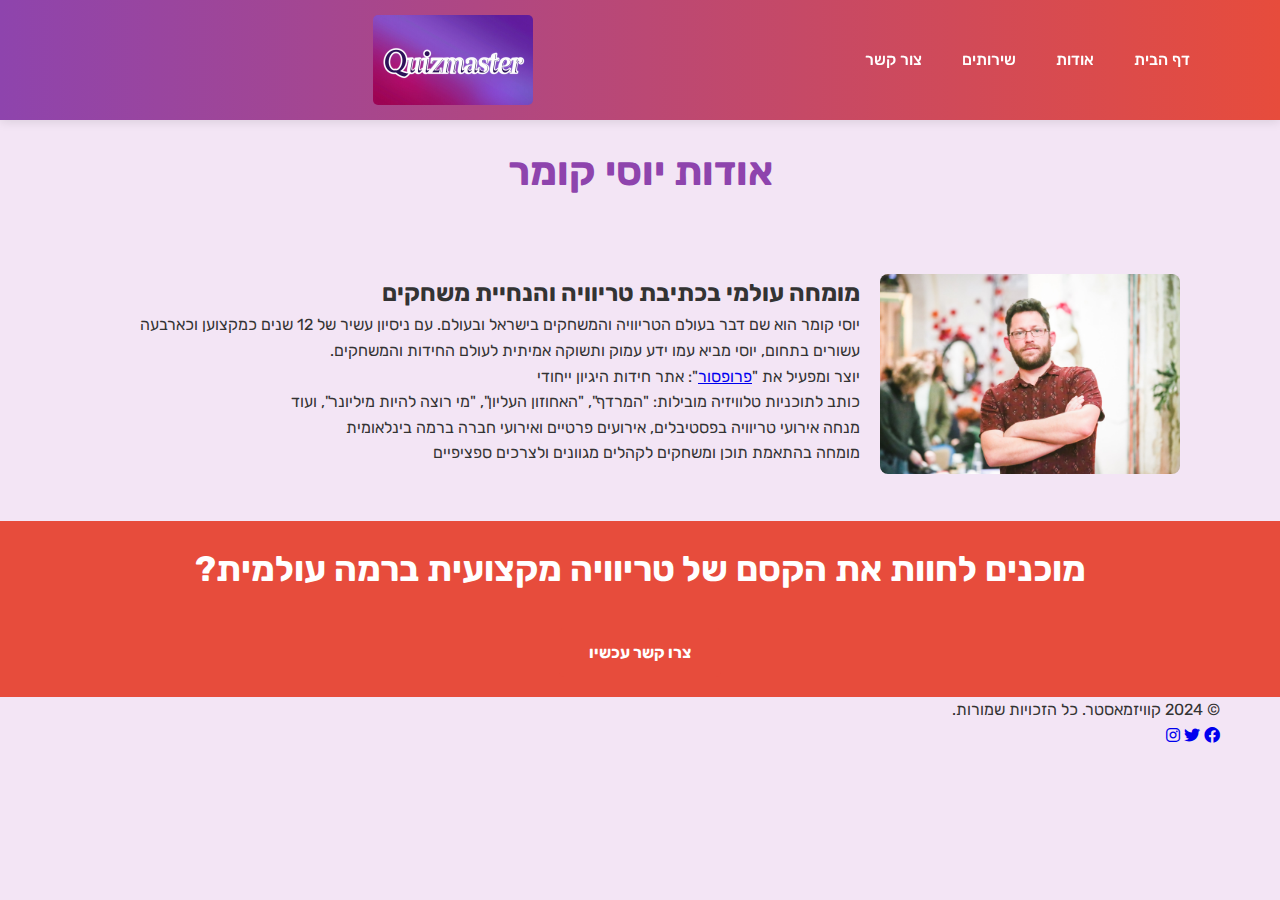
==== commit 5f18b4fa: "made everything" ====
--- a/about.html
+++ b/about.html
@@ -18,8 +18,10 @@
             </nav>
         </div>
     </header>
+    
 
     <main role="main">
+        
         <section class="about-content">
             <div class="container">
                 <h1>אודות יוסי קומר</h1>
@@ -30,12 +32,12 @@
                     <div class="about-text">
                         <h2>מומחה עולמי בכתיבת טריוויה והנחיית משחקים</h2>
                         <p>יוסי קומר הוא שם דבר בעולם הטריוויה והמשחקים בישראל ובעולם. עם ניסיון עשיר של 12 שנים כמקצוען וכארבעה עשורים בתחום, יוסי מביא עמו ידע עמוק ותשוקה אמיתית לעולם החידות והמשחקים.</p>
-                        <ul>
-                            <li>יוצר ומפעיל את "<a href="https://professor.amiacyb.org/" target="_blank">פרופסור</a>": אתר חידות היגיון ייחודי</li>
-                            <li>כותב לתוכניות טלוויזיה מובילות: "המרדף", "האחוזון העליון", "מי רוצה להיות מיליונר", ועוד</li>
-                            <li>מנחה אירועי טריוויה בפסטיבלים, אירועים פרטיים ואירועי חברה ברמה בינלאומית</li>
-                            <li>מומחה בהתאמת תוכן ומשחקים לקהלים מגוונים ולצרכים ספציפיים</li>
-                        </ul>
+                        
+                            <p>יוצר ומפעיל את "<a href="https://professor.amiacyb.org/" target="_blank">פרופסור</a>": אתר חידות היגיון ייחודי</p>
+                            <p>כותב לתוכניות טלוויזיה מובילות: "המרדף", "האחוזון העליון", "מי רוצה להיות מיליונר", ועוד</p>
+                            <p>מנחה אירועי טריוויה בפסטיבלים, אירועים פרטיים ואירועי חברה ברמה בינלאומית</p>
+                            <p>מומחה בהתאמת תוכן ומשחקים לקהלים מגוונים ולצרכים ספציפיים</p>
+                    
                     </div>
                 </div>
                 
--- a/style.css
+++ b/style.css
@@ -1,3 +1,5 @@
+
+/* Global Styles */
 @import url('https://fonts.googleapis.com/css2?family=Rubik:wght@400;500;700&display=swap');
 
 :root {
@@ -30,7 +32,7 @@
 
 /* Header and Navigation Styles */
 header {
-    background-image: linear-gradient(to right, #8e44ad, #e74c3c);
+    background-image: linear-gradient(to right, var(--primary-color), var(--secondary-color));
     box-shadow: 0 2px 10px rgba(0, 0, 0, 0.1);
     position: fixed;
     width: 100%;
@@ -39,35 +41,36 @@
 }
 
 .with-header-padding {
-  padding-top: 60px; /* Adjust this value based on your header height */
+    padding-top: 60px;
 }
 
 .with-header-padding main {
-  margin-top: 80px; /* Add some extra space between header and main content */
-}
-
+    margin-top: 80px;
+}
 
 nav {
-    display: flex;
-    justify-content: space-between;
-    align-items: center;
-    padding: 15px 0;
+  display: flex;
+  justify-content: space-between;
+  align-items: center;
+  padding: 15px 0;
 }
 
 .logo {
-    display: flex;
-    align-items: center;
-    text-decoration: none;
+  display: flex;
+  align-items: center;
+  text-decoration: none;
+  order: 2; /* Move the logo to the right */
 }
 
 .logo img {
-    margin-left: 10px;
-    border-radius: 5px;
+  margin-right: 10px; /* Swap the margin from left to right */
+  border-radius: 5px;
 }
 
 /* Hamburger Menu Styles */
 .hamburger-menu {
     position: relative;
+    order: 2;
 }
 
 .hamburger-icon {
@@ -98,7 +101,7 @@
     text-decoration: none;
     color: #fff;
     font-weight: 500;
-    transition: color 0.3s ease;
+    transition: background-color 0.3s ease;
     padding: 5px 10px;
     border-radius: 5px;
 }
@@ -107,92 +110,102 @@
     background-color: rgba(255, 255, 255, 0.2);
 }
 
+.menu-items.show-on-mobile {
+    display: flex;
+    flex-direction: column;
+    align-items: flex-start;
+}
+
+.menu-items.show-on-mobile li {
+    margin-right: 0;
+    margin-bottom: 10px;
+}
 
 /* Features Section */
 .features {
-  padding: 80px 0;
+    padding: 80px 0;
 }
 
 .features h2 {
-  text-align: center;
-  font-size: 2.5rem;
-  margin-bottom: 50px;
+    text-align: center;
+    font-size: 2.5rem;
+    margin-bottom: 50px;
 }
 
 .feature-grid {
-  display: grid;
-  grid-template-columns: repeat(auto-fit, minmax(300px, 1fr));
-  gap: 30px;
+    display: grid;
+    grid-template-columns: repeat(auto-fit, minmax(300px, 1fr));
+    gap: 30px;
 }
 
 .feature-item {
-  background-color: #fff;
-  border-radius: 10px;
-  padding: 30px;
-  text-align: center;
-  box-shadow: 0 5px 15px rgba(0, 0, 0, 0.1);
-  transition: transform 0.3s ease;
+    background-color: #fff;
+    border-radius: 10px;
+    padding: 30px;
+    text-align: center;
+    box-shadow: 0 5px 15px rgba(0, 0, 0, 0.1);
+    transition: transform 0.3s ease;
 }
 
 .feature-item:hover {
-  transform: translateY(-10px);
+    transform: translateY(-10px);
 }
 
 .feature-item img {
-  max-width: 100%;
-  border-radius: 5px;
-  margin-bottom: 20px;
+    max-width: 100%;
+    border-radius: 5px;
+    margin-bottom: 20px;
 }
 
 .feature-item h3 {
-  font-size: 1.5rem;
-  margin-bottom: 15px;
-  color: var(--primary-color);
+    font-size: 1.5rem;
+    margin-bottom: 15px;
+    color: var(--primary-color);
 }
 
 /* Testimonials Section */
 .testimonials {
-  background-color: var(--primary-color);
-  color: #fff;
-  padding: 20px 0;
+    background-color: var(--primary-color);
+    color: #fff;
+    padding: 20px 0;
 }
 
 .testimonials h2 {
-  text-align: center;
-  font-size: 2.2rem;
-  margin-bottom: 50px;
+    text-align: center;
+    font-size: 2.2rem;
+    margin-bottom: 50px;
 }
 
 .testimonial-slider {
-  max-width: 800px;
-  margin: 0 auto;
+    max-width: 800px;
+    margin: 0 auto;
 }
 
 .testimonial-item {
-  text-align: center;
+    text-align: center;
 }
 
 .testimonial-item p {
-  font-size: 1.2rem;
-  font-style: italic;
-  margin-bottom: 20px;
+    font-size: 1.2rem;
+    font-style: italic;
+    margin-bottom: 20px;
 }
 
 .testimonial-item cite {
-  font-weight: 700;
+    font-weight: 700;
 }
 
 /* CTA Section */
 .cta {
-  background-color: var(--secondary-color);
-  color: #fff;
-  padding: 20px 0;
-  text-align: center;
+    background-color: var(--secondary-color);
+    color: #fff;
+    padding: 20px 0;
+    text-align: center;
 }
 
 .cta h2 {
-  font-size: 2.2rem;
-  margin-bottom: 30px;
+    font-size: 2.2rem;
+    margin-bottom: 30px;
 }
 
 /* Hero Section */
@@ -260,36 +273,34 @@
     transform: translateY(-3px);
 }
 
-/* Ensure the layout is side-by-side */
-
+/* About Section */
 .about-content h1 {
-  text-align: center; /* Center-align the heading text */
-  margin-bottom: 30px; /* Add space below the heading */
-  font-size: xx-large;
-  color: #8e44ad;
-}
+    text-align: center;
+    margin-bottom: 30px;
+    font-size: 2.5em;
+    color: var(--primary-color);
+}
+
 .about-grid {
-  display: flex; /* Use Flexbox for side-by-side layout */
-  align-items: flex-start; /* Align items at the start of the container */
-  gap: 20px; /* Add some space between image and text */
-  padding: 40px; /* Add some padding around the container */
-}
-
-/* Set a specific size for the image */
+    display: flex;
+    flex-direction: row;
+    align-items: flex-start;
+    gap: 20px;
+    padding: 40px;
+}
+
 .about-image img {
-  max-width: 300px; /* Adjust size as needed */
-  height: auto; /* Maintain the aspect ratio of the image */
-  border-radius: 8px; /* Optional: Add rounded corners */
-}
-
-/* Ensure the text is on the right and can grow */
+    max-width: 300px;
+    height: auto;
+    border-radius: 8px;
+}
+
 .about-text {
-  flex: 1; /* Allow the text container to grow and fill available space */
-}
-
-
-
-/* Responsive Design */
+    flex: 1;
+    text-align: right;
+}
+
+/* Responsive Styles */
 @media (max-width: 768px) {
     .hamburger-icon {
         display: block;
@@ -335,4 +346,33 @@
     .social-icons {
         margin-top: 20px;
     }
+
+    .about-content h1 {
+        font-size: 2em;
+        margin-bottom: 20px;
+    }
+
+    .about-grid {
+        flex-direction: column;
+        padding: 20px;
+    }
+
+    .about-text {
+        text-align: center;
+    }
+}
+
+@media (max-width: 480px) {
+    .about-content h1 {
+        font-size: 1.5em;
+        margin-bottom: 15px;
+    }
+
+    .about-grid {
+        padding: 15px;
+    }
+
+    .about-text {
+        text-align: center;
+    }
 }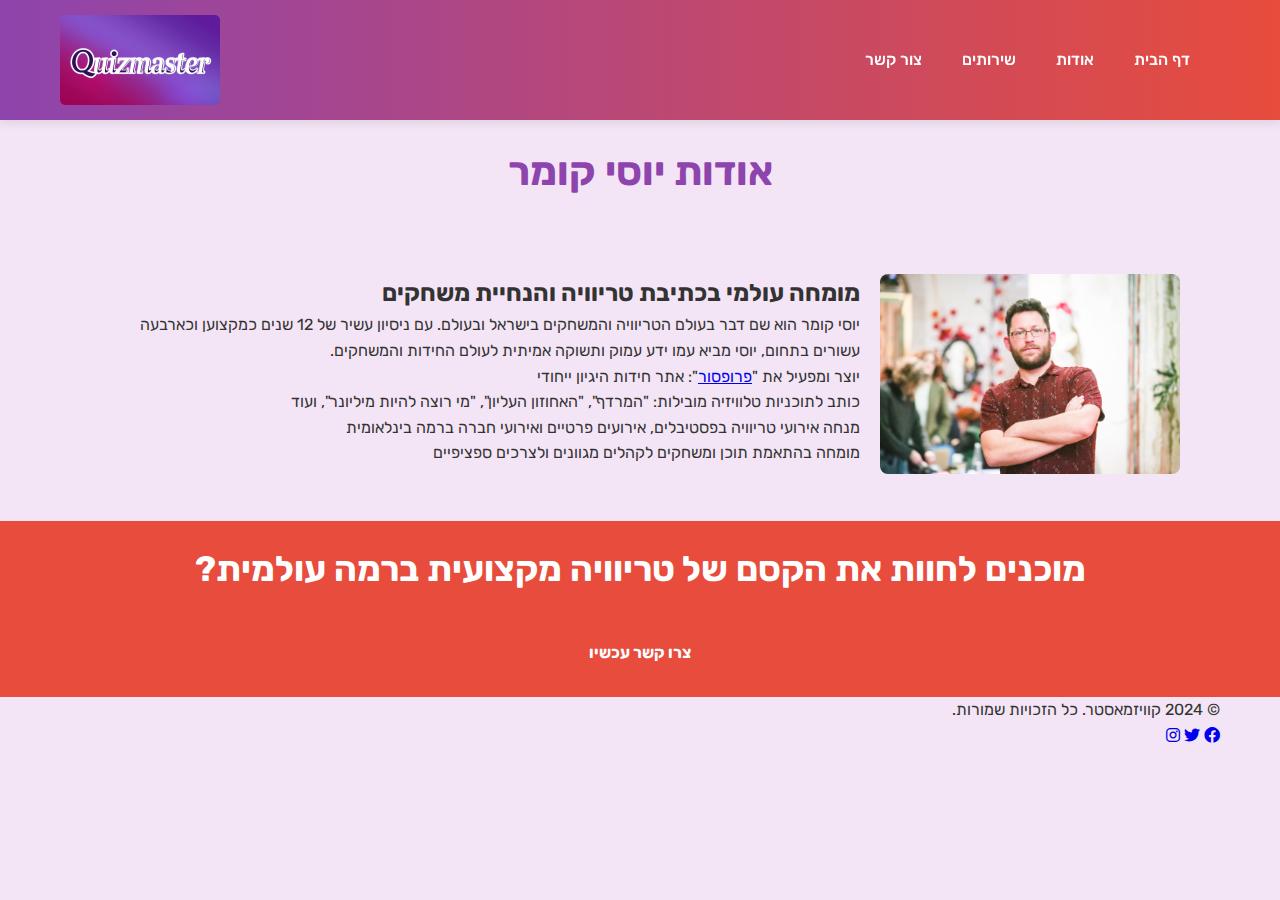
==== commit 0c3b165c: "finished? haha" ====
--- a/about.html
+++ b/about.html
@@ -56,7 +56,7 @@
         <div class="container">
             <p>&copy; 2024 קוויזמאסטר. כל הזכויות שמורות.</p>
             <div class="social-icons">
-                <a href="#" aria-label="פייסבוק"><i class="fab fa-facebook"></i></a>
+                <a href="https://www.facebook.com/professoramiacyborg" aria-label="פייסבוק"><i class="fab fa-facebook"></i></a>
                 <a href="#" aria-label="טוויטר"><i class="fab fa-twitter"></i></a>
                 <a href="#" aria-label="אינסטגרם"><i class="fab fa-instagram"></i></a>
             </div>
--- a/style.css
+++ b/style.css
@@ -47,45 +47,63 @@
 .with-header-padding main {
     margin-top: 80px;
 }
+.with-header-padding-less {
+    padding-top: 50px;
+}
 
 nav {
   display: flex;
   justify-content: space-between;
   align-items: center;
   padding: 15px 0;
+  order: 2;
 }
 
 .logo {
   display: flex;
-  align-items: center;
+  align-items: flex-start;
   text-decoration: none;
-  order: 2; /* Move the logo to the right */
+  order: 3; 
 }
 
 .logo img {
-  margin-right: 10px; /* Swap the margin from left to right */
+  /*margin-right: 10px; /* Swap the margin from left to right */
   border-radius: 5px;
 }
 
 /* Hamburger Menu Styles */
-.hamburger-menu {
-    position: relative;
-    order: 2;
-}
-
-.hamburger-icon {
-    display: none;
-    cursor: pointer;
-    padding: 10px;
-}
-
-.hamburger-icon span {
-    display: block;
-    width: 25px;
-    height: 3px;
-    background-color: #fff;
-    margin: 5px 0;
-    transition: 0.4s;
+@media (max-width: 767px) {
+    .hamburger-menu {
+        position: fixed;
+        top: 40px;
+        right: 20px;
+        display: flex;
+        flex-direction: column;
+        align-items: flex-end;
+        z-index: 100;
+    }
+
+    .hamburger-icon {
+        display: block;
+        cursor: pointer;
+        padding: 10px;
+    }
+
+    .hamburger-icon span {
+        display: block;
+        width: 25px;
+        height: 3px;
+        background-color: #fff;
+        margin: 5px 0;
+        transition: 0.4s;
+    }
+}
+
+@media (min-width: 768px) {
+    .hamburger-menu,
+    .hamburger-icon {
+        display: none;
+    }
 }
 
 .menu-items {
@@ -228,7 +246,8 @@
     height: 100%;
 }
 
-.slideshow-container img {
+.slideshow-container img,
+.slideshow-container video {
     position: absolute;
     top: 0;
     left: 0;
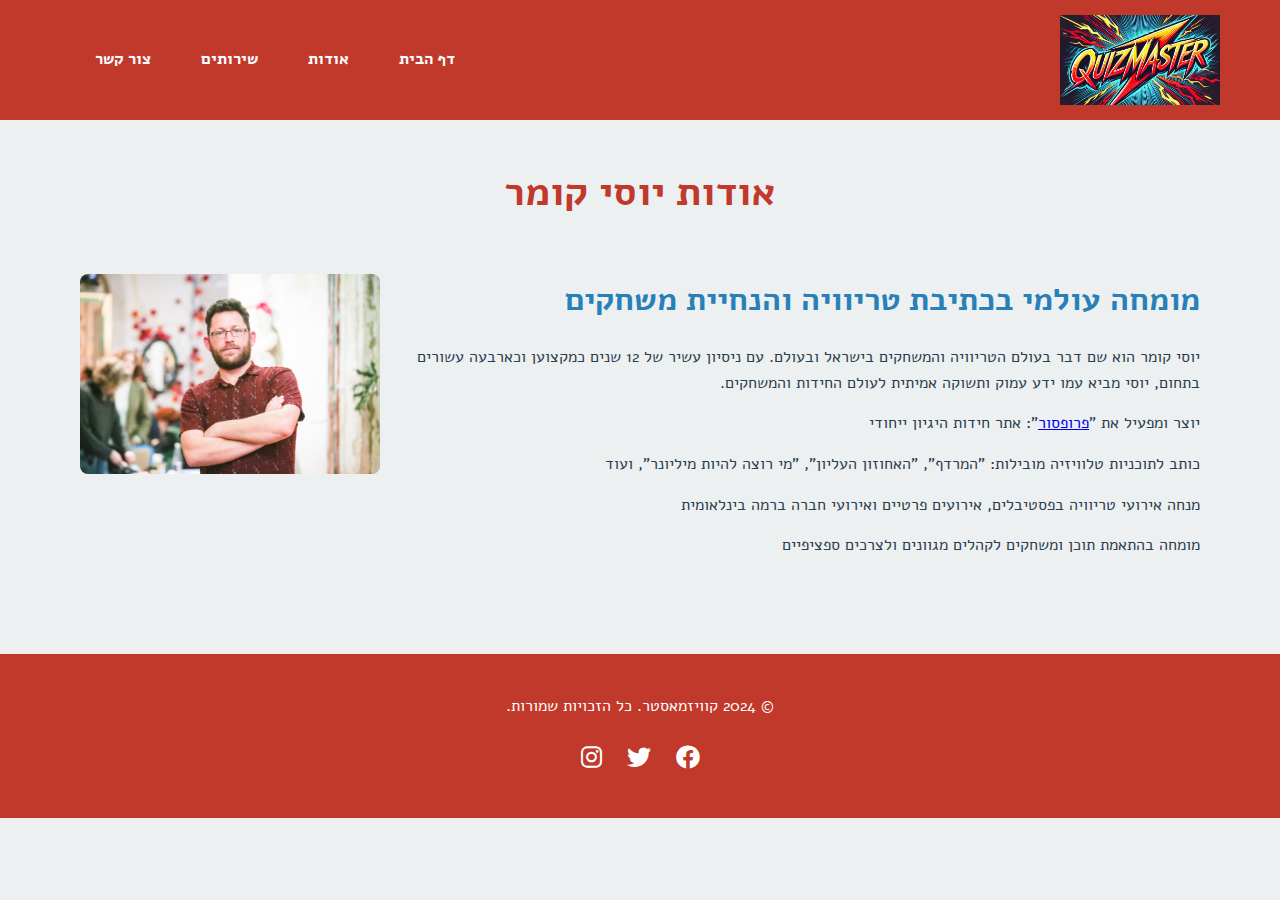
==== commit 04f4b1eb: "new logo and stuff" ====
--- a/about.html
+++ b/about.html
@@ -12,7 +12,7 @@
         <div class="container">
             <nav>
                 <a href="index.html" class="logo">
-                    <img src="80slogo.jpg" alt="קוויזמאסטר לוגו" width="160" height="90">
+                    <img src="logoFighter1.jpg" alt="קוויזמאסטר לוגו" width="160" height="90">
                 </a>
                 <!-- The hamburger menu will be inserted here by JavaScript -->
             </nav>
@@ -44,12 +44,7 @@
             </div>
         </section>
 
-        <section class="cta">
-            <div class="container">
-                <h2>מוכנים לחוות את הקסם של טריוויה מקצועית ברמה עולמית?</h2>
-                <a href="contact.html" class="cta-button">צרו קשר עכשיו</a>
-            </div>
-        </section>
+        
     </main>
 
     <footer>
--- a/style.css
+++ b/style.css
@@ -1,13 +1,12 @@
-
 /* Global Styles */
-@import url('https://fonts.googleapis.com/css2?family=Rubik:wght@400;500;700&display=swap');
+@import url('https://fonts.googleapis.com/css2?family=Press+Start+2P&family=Alef:wght@400;700&display=swap');
 
 :root {
-    --primary-color: #8e44ad;
-    --secondary-color: #e74c3c;
-    --background-color: #f3e5f5;
-    --text-color: #333333;
-    --accent-color: #9b59b6;
+    --primary-color: #c0392b; /* אדום כהה */
+    --secondary-color: #2980b9; /* כחול בינוני */
+    --background-color: #ecf0f1; /* אפור בהיר */
+    --text-color: #2c3e50; /* כחול כהה */
+    --accent-color: #f1c40f; /* צהוב זהב */
 }
 
 * {
@@ -17,13 +16,15 @@
 }
 
 body {
-    font-family: 'Rubik', sans-serif;
+    font-family: 'Alef', sans-serif;
     line-height: 1.6;
     background-color: var(--background-color);
     color: var(--text-color);
     direction: rtl;
-}
-
+    overflow-x: hidden;
+}
+
+/* Containers */
 .container {
     max-width: 1200px;
     margin: 0 auto;
@@ -32,8 +33,7 @@
 
 /* Header and Navigation Styles */
 header {
-    background-image: linear-gradient(to right, var(--primary-color), var(--secondary-color));
-    box-shadow: 0 2px 10px rgba(0, 0, 0, 0.1);
+    background-color: var(--primary-color);
     position: fixed;
     width: 100%;
     top: 0;
@@ -41,199 +41,100 @@
 }
 
 .with-header-padding {
-    padding-top: 60px;
-}
-
-.with-header-padding main {
-    margin-top: 80px;
-}
-.with-header-padding-less {
-    padding-top: 50px;
+    padding-top: 80px;
 }
 
 nav {
-  display: flex;
-  justify-content: space-between;
-  align-items: center;
-  padding: 15px 0;
-  order: 2;
+    display: flex;
+    justify-content: space-between;
+    align-items: center;
+    padding: 15px 0;
+    position: relative;
 }
 
 .logo {
-  display: flex;
-  align-items: flex-start;
-  text-decoration: none;
-  order: 3; 
+    display: flex;
+    align-items: center;
+    text-decoration: none;
 }
 
 .logo img {
-  /*margin-right: 10px; /* Swap the margin from left to right */
-  border-radius: 5px;
-}
-
-/* Hamburger Menu Styles */
-@media (max-width: 767px) {
-    .hamburger-menu {
-        position: fixed;
-        top: 40px;
-        right: 20px;
-        display: flex;
-        flex-direction: column;
-        align-items: flex-end;
-        z-index: 100;
-    }
-
-    .hamburger-icon {
-        display: block;
-        cursor: pointer;
-        padding: 10px;
-    }
-
-    .hamburger-icon span {
-        display: block;
-        width: 25px;
-        height: 3px;
-        background-color: #fff;
-        margin: 5px 0;
-        transition: 0.4s;
-    }
-}
-
-@media (min-width: 768px) {
-    .hamburger-menu,
-    .hamburger-icon {
-        display: none;
-    }
-}
-
+    width: 160px;
+    height: auto;
+}
+
+/* Menu Items */
 .menu-items {
     display: flex;
     list-style-type: none;
 }
 
 .menu-items li {
-    margin-right: 20px;
+    margin-left: 20px;
 }
 
 .menu-items li a {
     text-decoration: none;
     color: #fff;
-    font-weight: 500;
+    font-weight: bold;
     transition: background-color 0.3s ease;
-    padding: 5px 10px;
+    padding: 10px 15px;
     border-radius: 5px;
 }
 
 .menu-items li a:hover {
-    background-color: rgba(255, 255, 255, 0.2);
-}
-
-.menu-items.show-on-mobile {
-    display: flex;
-    flex-direction: column;
-    align-items: flex-start;
-}
-
-.menu-items.show-on-mobile li {
-    margin-right: 0;
-    margin-bottom: 10px;
-}
-
-/* Features Section */
-.features {
-    padding: 80px 0;
-}
-
-.features h2 {
-    text-align: center;
-    font-size: 2.5rem;
-    margin-bottom: 50px;
-}
-
-.feature-grid {
-    display: grid;
-    grid-template-columns: repeat(auto-fit, minmax(300px, 1fr));
-    gap: 30px;
-}
-
-.feature-item {
+    background-color: var(--accent-color);
+    color: var(--primary-color);
+}
+
+/* Hamburger Menu Styles */
+.hamburger-icon {
+    display: none;
+    cursor: pointer;
+    padding: 10px;
+}
+
+.hamburger-icon span {
+    display: block;
+    width: 25px;
+    height: 3px;
     background-color: #fff;
-    border-radius: 10px;
-    padding: 30px;
-    text-align: center;
-    box-shadow: 0 5px 15px rgba(0, 0, 0, 0.1);
-    transition: transform 0.3s ease;
-}
-
-.feature-item:hover {
-    transform: translateY(-10px);
-}
-
-.feature-item img {
-    max-width: 100%;
-    border-radius: 5px;
-    margin-bottom: 20px;
-}
-
-.feature-item h3 {
-    font-size: 1.5rem;
-    margin-bottom: 15px;
-    color: var(--primary-color);
-}
-
-/* Testimonials Section */
-.testimonials {
+    margin: 5px 0;
+    transition: 0.4s;
+}
+
+/* Responsive Navigation */
+@media (max-width: 768px) {
+    .menu-items {
+        display: none;
+        flex-direction: column;
+        position: absolute;
+        top: 60px;
+        right: 0;
+        background-color: var(--primary-color);
+        width: 100%;
+    }
+
+    .menu-items.show {
+        display: flex;
+    }
+
+    .menu-items li {
+        margin: 10px 0;
+        text-align: center;
+    }
+
+    .hamburger-icon {
+        display: block;
+    }
+}
+
+/* Hero Section (Main Page Only) */
+.hero {
     background-color: var(--primary-color);
-    color: #fff;
-    padding: 20px 0;
-}
-
-.testimonials h2 {
-    text-align: center;
-    font-size: 2.2rem;
-    margin-bottom: 50px;
-}
-
-.testimonial-slider {
-    max-width: 800px;
-    margin: 0 auto;
-}
-
-.testimonial-item {
-    text-align: center;
-}
-
-.testimonial-item p {
-    font-size: 1.2rem;
-    font-style: italic;
-    margin-bottom: 20px;
-}
-
-.testimonial-item cite {
-    font-weight: 700;
-}
-
-/* CTA Section */
-.cta {
-    background-color: var(--secondary-color);
-    color: #fff;
-    padding: 20px 0;
-    text-align: center;
-}
-
-.cta h2 {
-    font-size: 2.2rem;
-    margin-bottom: 30px;
-}
-
-/* Hero Section */
-.hero {
     position: relative;
     height: 100vh;
     overflow: hidden;
-    display: flex;
-    align-items: center;
-    justify-content: center;
     color: #fff;
     padding-top: 80px;
 }
@@ -241,16 +142,15 @@
 .slideshow-container {
     position: absolute;
     top: 0;
-    left: 0;
+    right: 0;
     width: 100%;
     height: 100%;
 }
 
-.slideshow-container img,
 .slideshow-container video {
     position: absolute;
     top: 0;
-    left: 0;
+    right: 0;
     width: 100%;
     height: 100%;
     object-fit: cover;
@@ -262,136 +162,291 @@
     position: relative;
     z-index: 1;
     text-align: center;
-    padding: 20px;
-    text-shadow: 2px 2px 4px rgba(0,0,0,0.5);
-}
-
-.hero h1 {
+    margin-top: 200px;
+}
+
+.hero-content h1 {
     font-size: 3rem;
     margin-bottom: 20px;
-}
-
-.hero p {
+    text-shadow: 2px 2px var(--secondary-color);
+}
+
+.hero-content p {
     font-size: 1.2rem;
     margin-bottom: 30px;
 }
 
 .cta-button {
-    display: inline-block;
+    background-color: var(--accent-color);
+    color: var(--primary-color);
+    padding: 15px 30px;
+    border-radius: 50px;
+    text-decoration: none;
+    font-weight: bold;
+    transition: background-color 0.3s ease;
+}
+
+.cta-button:hover {
+    background-color: #d4ac0d;
+}
+
+/* Features Section */
+.features {
+    padding: 80px 0;
+}
+
+.features h2 {
+    text-align: center;
+    font-size: 2.5rem;
+    margin-bottom: 50px;
+    color: var(--primary-color);
+    text-shadow: 1px 1px var(--secondary-color);
+}
+
+.feature-grid {
+    display: grid;
+    grid-template-columns: repeat(auto-fit, minmax(300px, 1fr));
+    gap: 30px;
+}
+
+.feature-item {
+    background-color: #fff;
+    border: 2px solid var(--secondary-color);
+    border-radius: 10px;
+    padding: 30px;
+    text-align: center;
+    transition: transform 0.3s ease;
+    position: relative;
+    overflow: hidden;
+}
+
+.feature-item:hover {
+    transform: translateY(-10px);
+}
+
+.feature-item img {
+    max-width: 100%;
+    border-radius: 5px;
+    margin-bottom: 20px;
+    border: 2px solid var(--primary-color);
+}
+
+.feature-item h3 {
+    font-size: 1.5rem;
+    margin-bottom: 15px;
+    color: var(--secondary-color);
+}
+
+.feature-item p {
+    line-height: 1.6;
+}
+
+/* Footer */
+footer {
+    background-color: var(--primary-color);
+    color: #fff;
+    padding: 40px 0;
+}
+
+footer .container {
+    display: flex;
+    flex-direction: column;
+    align-items: center;
+    text-align: center;
+}
+
+footer p {
+    margin-bottom: 20px;
+}
+
+footer .social-icons a {
+    color: #fff;
+    margin: 0 10px;
+    font-size: 1.5rem;
+}
+
+footer .social-icons a:hover {
+    color: var(--accent-color);
+}
+
+/* Custom Cursor */
+.custom-cursor {
+    width: 50px;
+    height: 50px;
+    position: fixed;
+    top: 0;
+    left: 0;
+    pointer-events: none;
+    background: url('fish-cursor.png') no-repeat center center;
+    background-size: contain;
+    opacity: 0.8;
+    transition: transform 0.1s ease;
+}
+
+/* Testimonials Section */
+.testimonials {
+    background-color: var(--secondary-color); /* שינוי הרקע לצבע משני */
+    color: #fff;
+    padding: 80px 0;
+    position: relative;
+    overflow: hidden;
+    border-top: 5px solid var(--primary-color);
+    border-bottom: 5px solid var(--primary-color);
+}
+
+.testimonials::before {
+    content: '';
+    position: absolute;
+    top: -50%;
+    right: -50%;
+    width: 200%;
+    height: 200%;
+    background: radial-gradient(circle, rgba(255, 255, 255, 0.1), transparent);
+    animation: rotate 20s linear infinite;
+}
+
+@keyframes rotate {
+    from {
+        transform: rotate(0deg);
+    }
+    to {
+        transform: rotate(360deg);
+    }
+}
+
+.testimonials h2 {
+    text-align: center;
+    font-size: 3rem;
+    margin-bottom: 50px;
+    color: #fff;
+    text-shadow: 2px 2px var(--primary-color);
+}
+
+.testimonial-slider {
+    max-width: 800px;
+    margin: 0 auto;
+}
+
+.testimonial-item {
+    text-align: center;
+    margin-bottom: 40px;
+    background: rgba(255, 255, 255, 0.1); /* רקע שקוף */
+    padding: 20px;
+    border-radius: 10px;
+    box-shadow: 0 5px 15px rgba(0, 0, 0, 0.2);
+    transition: transform 0.3s ease, background 0.3s ease;
+}
+
+.testimonial-item:hover {
+    transform: translateY(-5px);
+    background: rgba(255, 255, 255, 0.2);
+}
+
+.testimonial-item p {
+    font-size: 1.3rem;
+    font-style: italic;
+    margin-bottom: 20px;
+}
+
+.testimonial-item cite {
+    font-weight: bold;
+    font-size: 1.1rem;
+}
+
+/* Responsive Styles for Testimonials */
+@media (max-width: 768px) {
+    .testimonials h2 {
+        font-size: 2.5rem;
+    }
+
+    .testimonial-item p {
+        font-size: 1.1rem;
+    }
+
+    .testimonial-item cite {
+        font-size: 1rem;
+    }
+}
+
+/* CTA Section */
+.cta {
     background-color: var(--secondary-color);
     color: #fff;
-    padding: 12px 30px;
-    border-radius: 5px;
-    text-decoration: none;
-    font-weight: 700;
-    transition: background-color 0.3s ease, transform 0.3s ease;
-}
-
-.cta-button:hover {
-    background-color: #c0392b;
-    transform: translateY(-3px);
-}
+    padding: 20px 0;
+    text-align: center;
+}
+
+.cta h2 {
+    font-size: 2.2rem;
+    margin-bottom: 30px;
+}
+
 
 /* About Section */
+.about-content {
+    padding: 80px 0;
+}
+
 .about-content h1 {
     text-align: center;
-    margin-bottom: 30px;
-    font-size: 2.5em;
+    margin-bottom: 50px;
+    font-size: 2.5rem;
     color: var(--primary-color);
 }
 
 .about-grid {
     display: flex;
-    flex-direction: row;
+    flex-direction: row-reverse; /* כדי שהתמונה תהיה בצד ימין והטקסט בצד שמאל */
     align-items: flex-start;
     gap: 20px;
-    padding: 40px;
+    padding: 0 20px;
+}
+
+.about-image {
+    flex: 0 0 300px; /* הגדרת רוחב קבוע לתמונה */
+    flex-shrink: 0; /* מונע מהתמונה להתכווץ */
 }
 
 .about-image img {
-    max-width: 300px;
+    width: 100%;
+    max-width: 300px; /* מקסימום רוחב לתמונה */
     height: auto;
     border-radius: 8px;
 }
 
 .about-text {
-    flex: 1;
+    flex: 1; /* הטקסט יתפוס את השטח הנותר */
     text-align: right;
+}
+
+.about-text h2 {
+    font-size: 2rem;
+    margin-bottom: 20px;
+    color: var(--secondary-color);
+}
+
+.about-text p {
+    margin-bottom: 15px;
+    line-height: 1.6;
 }
 
 /* Responsive Styles */
 @media (max-width: 768px) {
-    .hamburger-icon {
-        display: block;
-    }
-
-    .menu-items {
-        display: none;
-        position: absolute;
-        top: 100%;
-        left: 0;
-        width: 100%;
-        background-color: var(--primary-color);
+    .about-grid {
         flex-direction: column;
         align-items: center;
-        padding: 20px 0;
-    }
-
-    .menu-items.show {
-        display: flex;
-    }
-
-    .menu-items li {
-        margin: 10px 0;
-    }
-
-    nav {
-        flex-direction: column;
-    }
-
-    .hero h1 {
-        font-size: 2.5rem;
-    }
-
-    .feature-grid {
-        grid-template-columns: 1fr;
-    }
-
-    footer .container {
-        flex-direction: column;
         text-align: center;
     }
 
-    .social-icons {
-        margin-top: 20px;
-    }
-
-    .about-content h1 {
-        font-size: 2em;
-        margin-bottom: 20px;
-    }
-
-    .about-grid {
-        flex-direction: column;
-        padding: 20px;
+    .about-image {
+        flex: 0 0 auto; /* מאפשר לתמונה להתאים את עצמה למסך קטן */
+    }
+
+    .about-image img {
+        max-width: 80%; /* מקטין את התמונה במסכים קטנים */
     }
 
     .about-text {
         text-align: center;
     }
-}
-
-@media (max-width: 480px) {
-    .about-content h1 {
-        font-size: 1.5em;
-        margin-bottom: 15px;
-    }
-
-    .about-grid {
-        padding: 15px;
-    }
-
-    .about-text {
-        text-align: center;
-    }
 }